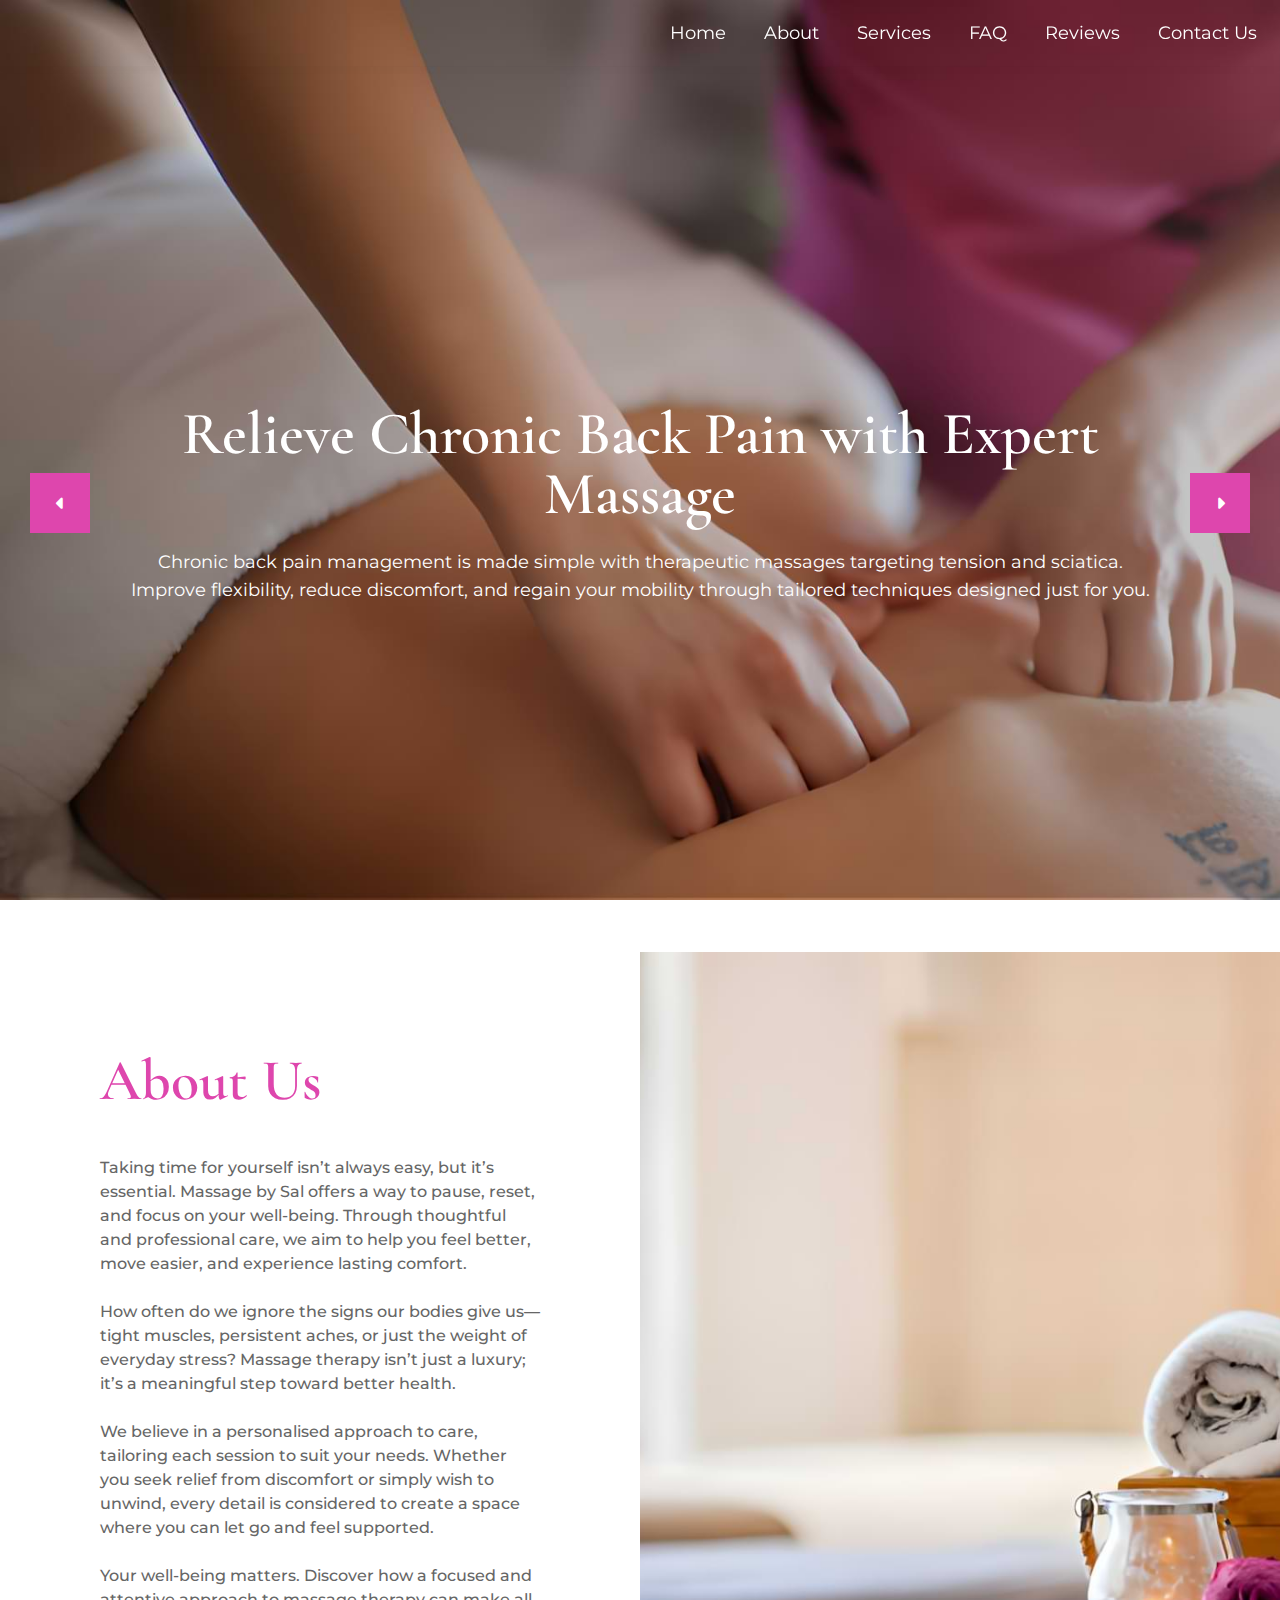
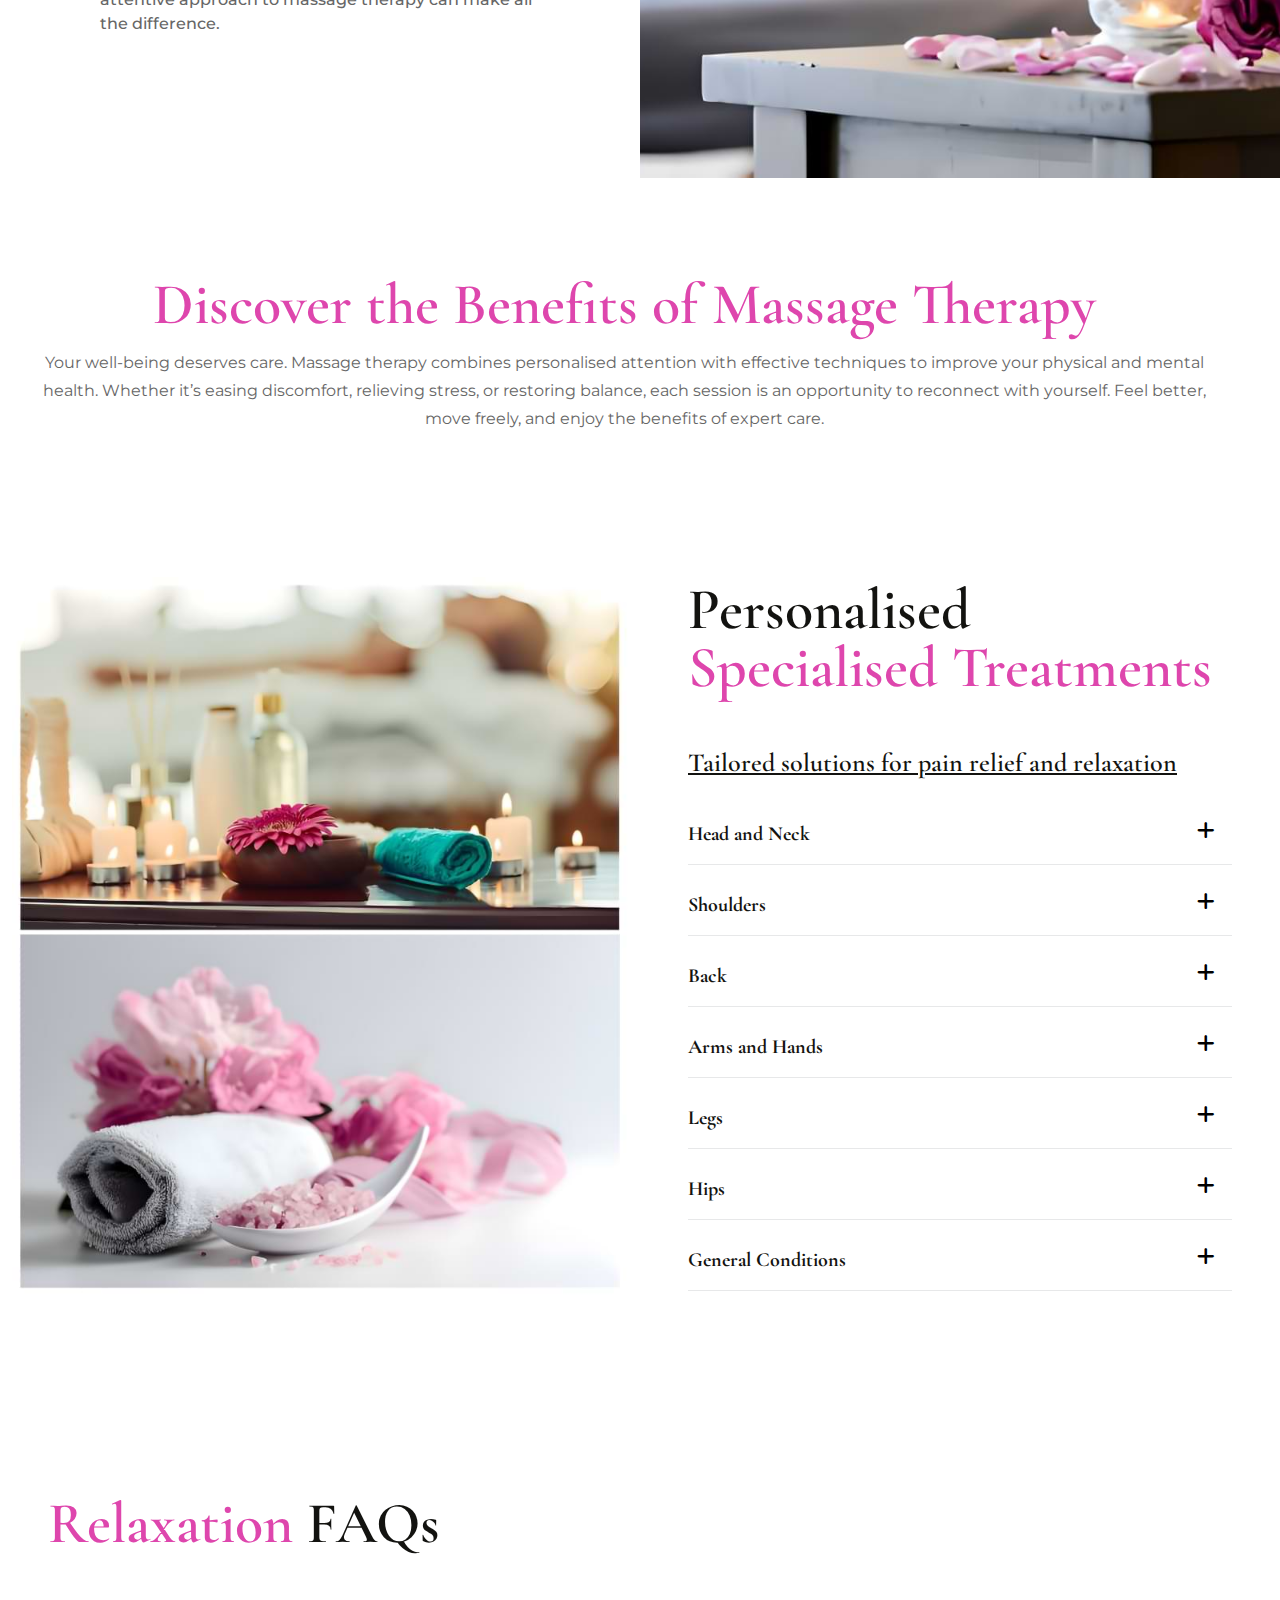
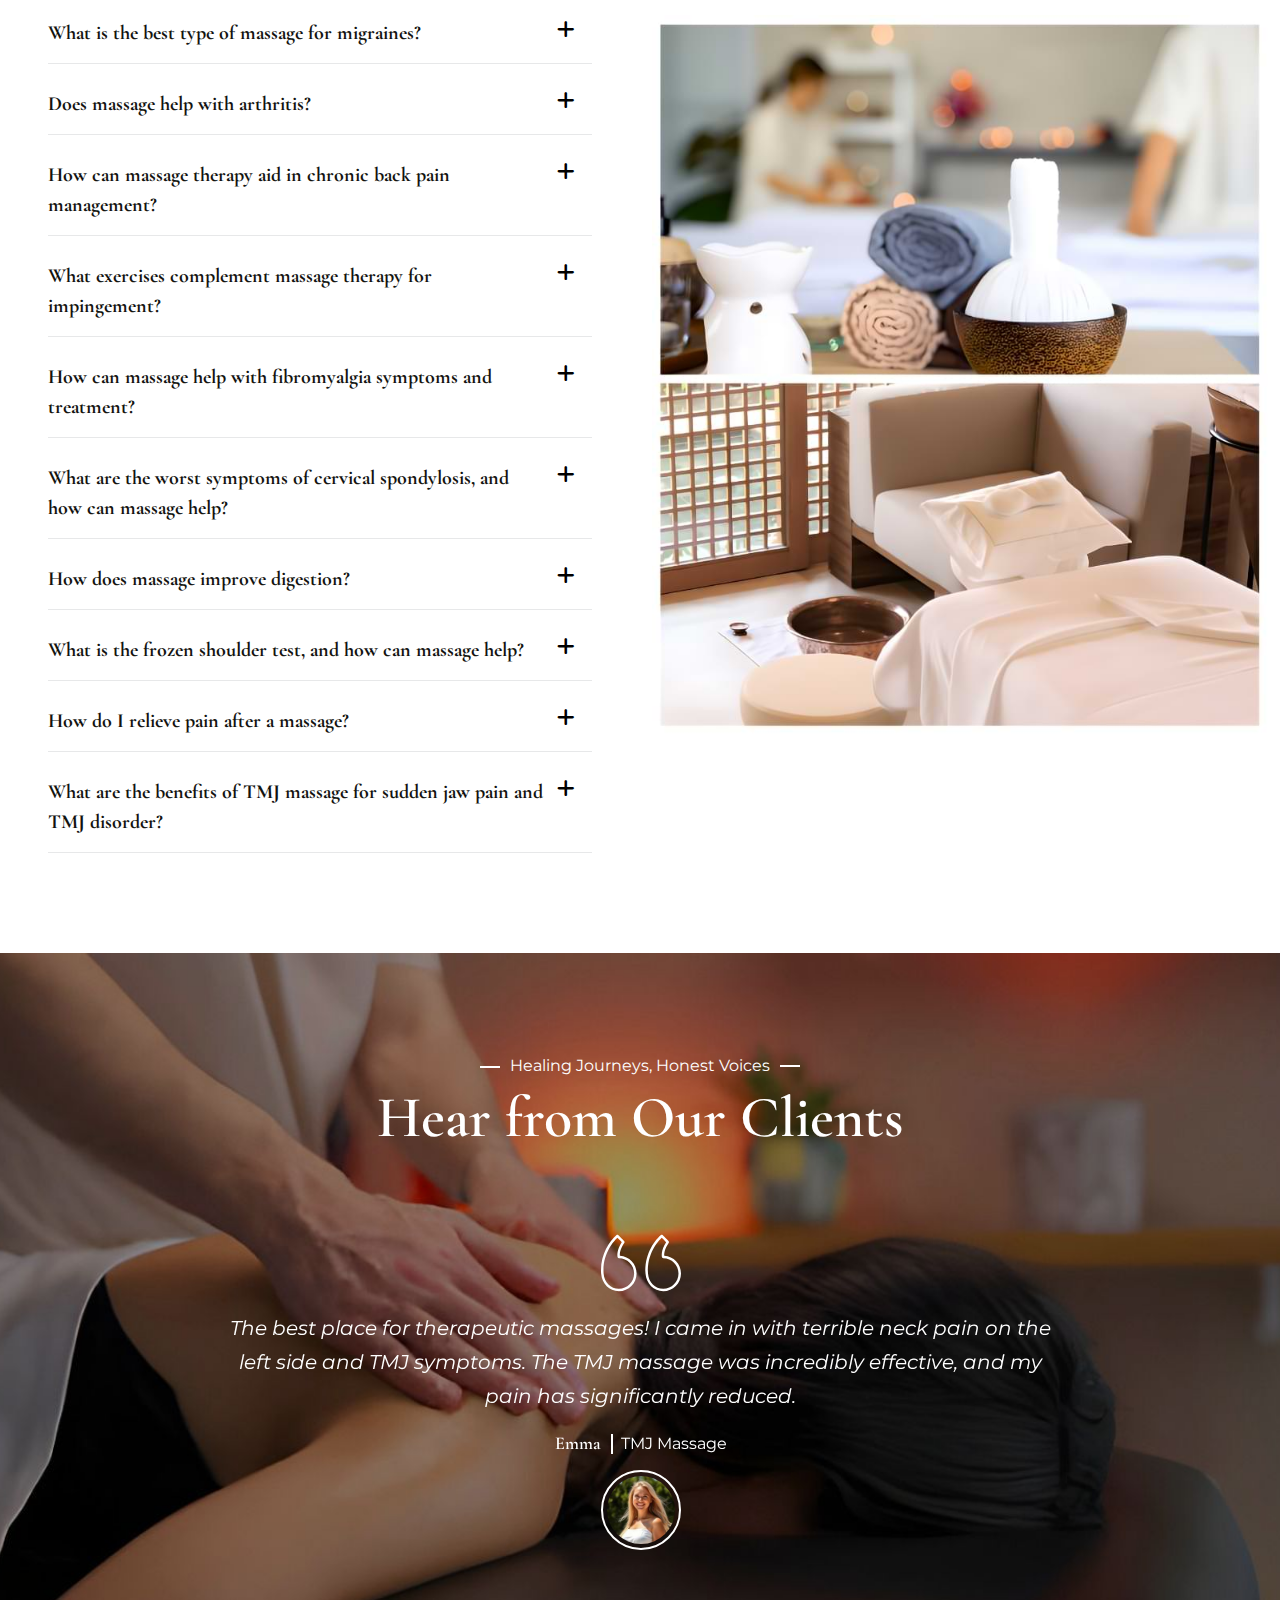
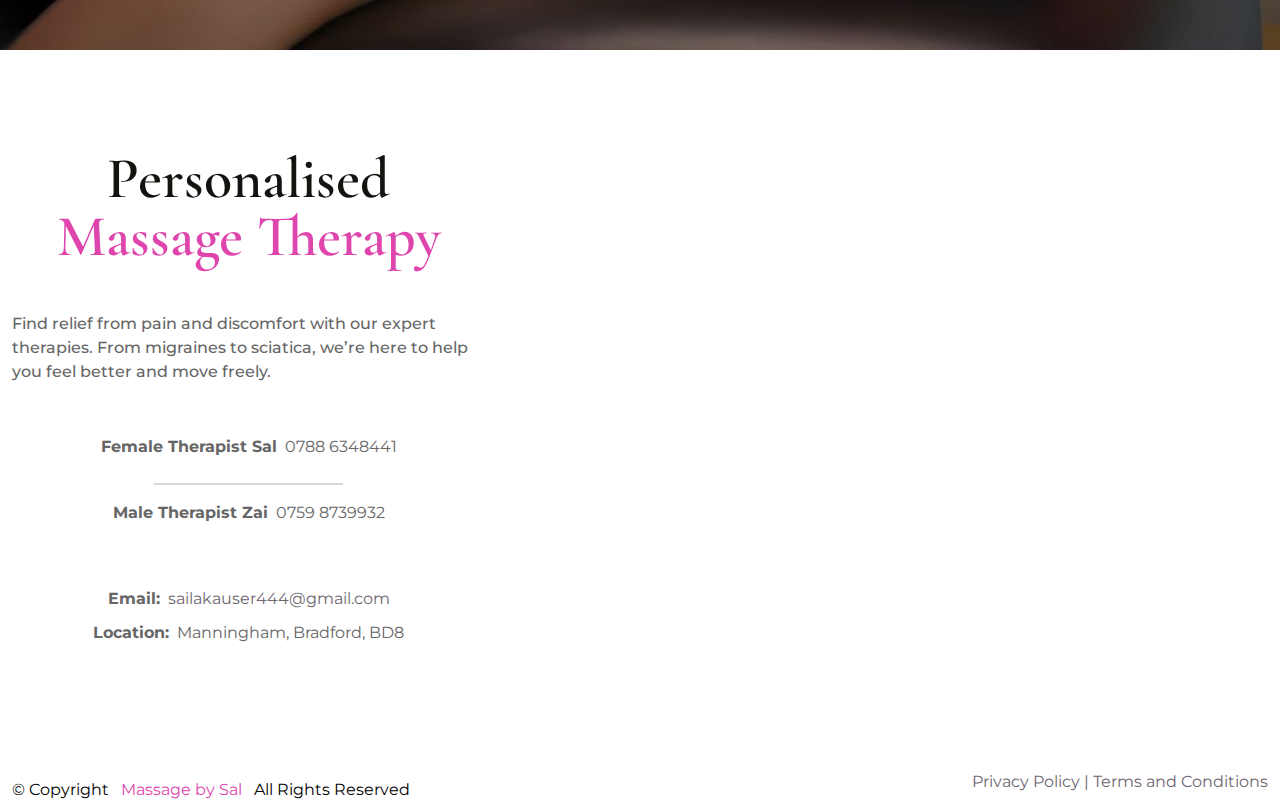
==== index.html @ e47b3025 "Add files via upload" ====
<!DOCTYPE html>
<html lang="en">
  <head>
    <meta charset="utf-8">
    <meta name="keywords" content="Massage therapy Bradford, Relaxation massage UK, Therapeutic massage services, Pain relief massage, Holistic wellness Bradford, Deep tissue massage Bradford, Stress reduction therapy, Customized massage plans, Expert massage therapists UK, Healing massage techniques">
    <meta name="description" content="Relax and rejuvenate with Massage by Sal, Bradford’s top-rated therapy center for pain relief, stress reduction, and holistic wellness.">
    <meta name="author" content="therapies-offering-peace.top">
    <meta name="viewport" content="width=device-width, initial-scale=1, shrink-to-fit=no">
    <title>Massage by Sal - Relax Deeply, Heal Completely</title>
    <!-- Favicon -->
    <link rel="shortcut icon" href="images/favicon.png">
    <!-- Google Font -->
    <link href="https://fonts.googleapis.com/css2?family=Cormorant+Garamond:ital,wght@0,400;0,500;0,600;0,700;1,400;1,500;1,600;1,700&family=Montserrat:ital,wght@0,400;0,500;0,600;0,700;0,800;0,900;1,400;1,500;1,600;1,700;1,800;1,900&display=swap" rel="stylesheet">
    <!-- CSS Global Compulsory (Do not remove)-->
    <link rel="stylesheet" href="css/font-awesome/all.min.css">
    <link rel="stylesheet" href="css/bootstrap/bootstrap.min.css">
    <!-- Page CSS Implementing Plugins (Remove the plugin CSS here if site does not use that feature)-->
    <link rel="stylesheet" href="css/owl-carousel/owl.carousel.min.css">
    <link rel="stylesheet" href="css/swiper/swiper.min.css">
    <link rel="stylesheet" href="css/animate/animate.min.css">
    <link rel="stylesheet" href="css/magnific-popup/magnific-popup.css">
    <!-- Template Style -->
    <link rel="stylesheet" href="css/style.css">
  </head>
  <body>
    
    <!--=================================
    preloader -->
    <div id="pre-loader">
      <img src="images/pre-loader/loader-2.gif" alt="Loading Massage by Sal website.">
    </div>
    <!--=================================
    Header -->
    <header class="header header-sticky default">      
      <nav class="navbar navbar-static-top navbar-expand-lg">
        <div class="container-fluid main-header position-relative">
          <button type="button" class="navbar-toggler" data-bs-toggle="collapse" data-bs-target=".navbar-collapse"><i class="fas fa-align-left"></i></button>
          <div class="navbar-collapse collapse justify-content-end justify-content-lg-end">
            <ul class="nav navbar-nav">

              <li class="nav-item"><a class="nav-link" href="#home"><span>Home</span></a></li>              
              <li class="nav-item"><a class="nav-link" href="#about"><span>About</span></a></li>              
              <li class="nav-item"><a class="nav-link" href="#services"><span>Services</span></a></li>
              <li class="nav-item"><a class="nav-link" href="#faq"><span>FAQ</span></a></li>
              <li class="nav-item"><a class="nav-link" href="#reviews"><span>Reviews</span></a></li>
              <li class="nav-item"><a class="nav-link" href="#contact-us"><span>Contact Us</span></a></li>
            </ul>
          </div>
        </div>
      </nav>
    </header>
    <!--=================================
    Header -->

  
    <section class="slider-01 banner-01" id="home">
      <div id="main-slider" class="swiper-container">
        <div class="swiper-wrapper">
<style>
  @media (max-width: 768px) {
    .specific-image {
      background-size: contain !important;
      background-repeat: no-repeat !important;
      background-position: center !important;
      height: auto !important;
      min-height: 100vh;
    }
  }
</style>

          <div class="swiper-slide slide-1 align-items-center d-flex" style="background-image: url(images/slider/home-01/Chronic\ Back\ Pain\ \-\ Massage\ by\ Sal.jpg); background-size: cover; height: 100vh;">
           <span class="sr-only">Relaxing therapeutic massage session in Bradford, targeting chronic pain and neck pain therapy in a serene environment.</span>
            <div class="swipeinner container">
              <div class="row justify-content-center text-center">
                <div class="col-12 col-sm-10">
                  <div class="slider-1">
                    <div class="animated" data-swiper-animation="fadeInUp" data-duration="1s" data-delay="0.25s">
                      <h1 class="animated text-white mt-4" data-swiper-animation="fadeInUp" data-duration="1.5s" data-delay="0.25s">Relieve Chronic Back Pain with Expert Massage</h1>
                      <p class="animated details-text text-white display-9 mt-4" data-swiper-animation="fadeInUp" data-duration="1.5s" data-delay="0.25s">Chronic back pain management is made simple with therapeutic massages targeting tension and sciatica. Improve flexibility, reduce discomfort, and regain your mobility through tailored techniques designed just for you.</p>
                    </div>
                  </div>
                </div>               
              </div>
            </div>
          </div> 

          <div class="swiper-slide slide-2 align-items-center d-flex" style="background-image: url(images/slider/home-01/Relief\ for\ Jaw\ Tension\ \-\ Massage\ by\ Sal.jpg); background-size: cover; height: 100vh;">
           <span class="sr-only">Personalised chronic pain management by a therapist in West Yorkshire, featuring TMJ massage, neck pain therapy, and tailored solutions for herniated disc relief.</span>
            <div class="swipeinner container">
              <div class="row justify-content-center text-center">
                <div class="col-12 col-sm-10">
                  <div class="slider-2">                    
                    <div class="animated" data-swiper-animation="fadeInUp" data-duration="1s" data-delay="0.25s">
                      <h1 class="animated text-white mt-4" data-swiper-animation="fadeInUp" data-duration="1.5s" data-delay="0.25s">Ease TMJ Pain and Improve Comfort</h1>
                      <p class="animated details-text text-white display-9 mt-4" data-swiper-animation="fadeInUp" data-duration="1.5s" data-delay="0.25s">TMJ massage reduces jaw tension, alleviates sudden jaw pain, and improves functionality. With expert techniques, this therapy eases discomfort and promotes long-term relief from TMJ symptoms. Discover how personalised care can make a difference.</p>
                    </div>
                  </div>
                </div>
              </div>
            </div>
          </div>
        </div>
      </div>
      <!-- Pagination -->
<div class="swiper-button-prev" tabindex="0" role="button" aria-label="Previous slide" style="background: #DE46AD;">
  <i class="fas fa-caret-left"></i>
</div>
      <div class="swiper-button-next" tabindex="0" role="button" aria-label="Next slide" style="background: #DE46AD;">
  <i class="fas fa-caret-right"></i>
</div>

    </section>
</br></br>
    <!--=================================
    banner -->    
       <!--=================================
    Products Banner -->
    <section class="products-banner" id="about">
      <div class="container-fluid p-0">
        <div class="row g-0">
          <div class="col-lg-6 col-md-12 order-lg-2" style="background-image: url(images/bg/About\ Massage\ by\ Sal.jpg); background-position: center; background-size: cover;">
            <span class="sr-only">Holistic massage therapy setup in West Yorkshire, helping clients manage fibromyalgia symptoms and improve their overall well-being.</span>
          </div>          
          <div class="col-lg-6 col-md-12 features-section order-lg-1">
            <div class="section-title mb-0">
              <h2 class="title" style="color:#DE46AD;">About Us</h2>
</br>
              <p class="section-description mb-0 mb-md-3">Taking time for yourself isn’t always easy, but it’s essential. Massage by Sal offers a way to pause, reset, and focus on your well-being. Through thoughtful and professional care, we aim to help you feel better, move easier, and experience lasting comfort.
<br></br>
How often do we ignore the signs our bodies give us—tight muscles, persistent aches, or just the weight of everyday stress? Massage therapy isn’t just a luxury; it’s a meaningful step toward better health. </br></br>
We believe in a personalised approach to care, tailoring each session to suit your needs. Whether you seek relief from discomfort or simply wish to unwind, every detail is considered to create a space where you can let go and feel supported. </br></br>
Your well-being matters. Discover how a focused and attentive approach to massage therapy can make all the difference.</p>
</br>
            </div>            
          </div>
        </div>
      </div>
    </section>
    <!--=================================
                CTA   -->
 </br> </br></br>
<div class="container">       
        <div class="row">
         <div class="">
            <div class="feature-box feature-box-style-02">
              <div class="feature-content">
                <h2 style="color:#DE46AD;">Discover the Benefits of Massage Therapy</h2>
                <span class="sr-only">Massage by Sal in Bradford creating a serene atmosphere for personalised wellness.</span>
                <p class="mb-4">Your well-being deserves care. Massage therapy combines personalised attention with effective techniques to improve your physical and mental health. Whether it’s easing discomfort, relieving stress, or restoring balance, each session is an opportunity to reconnect with yourself. Feel better, move freely, and enjoy the benefits of expert care.</p>
              </div>
            </div>
          </div>

        </div>
      </div>
    <!--=================================
</br>
                CTA   -->

 <!--=================================
    Products Banner -->
<section class="space-ptb" id="services">
  <div class="container">
    <div class="row align-items-center">
      <div class="col-md-6">
        <div class="img-01">
          <img class="img-fluid" src="images/Personalised-Specialised-Treatments-Massage-by-Sal.jpg" alt="Tailored massage treatments in Bradford for conditions such as frozen shoulder, TMJ disorder, and cervical spondylosis." loading="lazy">
        </div>
      </div>
      <div class="col-md-6 pt-5 pt-md-0 px-3 px-xl-5">
        <div class="section-title">
          <h2 class="title">Personalised <span style="color:#DE46AD;">Specialised Treatments</span></h2>
        </div>
        <h4> <u>Tailored solutions for pain relief and relaxation</u></h4>
</br>
        <div class="accordion" id="accordion">
     
          <div class="card">
            <div class="card-header" id="heading1">
              <h5 class="accordion-title mb-0">
                <button class="btn btn-link d-flex align-items-center me-auto collapsed" data-bs-toggle="collapse" data-bs-target="#collapse1" aria-expanded="false" aria-controls="collapse1">Head and Neck</button>
              </h5>
            </div>
            <div id="collapse1" class="collapse accordion-content" aria-labelledby="heading1" data-bs-parent="#accordion">
              <div class="card-body">
                <ul>
<li><strong>Tension Headaches</strong>: Reduce headache symptoms by easing muscle tightness and improving blood flow.</li>
<li><strong>Migraines</strong>: Minimise migraine frequency and intensity with calming, targeted methods.</li>
<li><strong>Neck Pain</strong>: Relieve stiffness and discomfort caused by strain or poor posture.</li>
<li><strong>Cervical Spondylosis</strong>: Enhance neck mobility and reduce chronic pain.</li>
<li><strong>TMJ Disorders</strong>: Release jaw tension and improve chewing and speaking comfort.</li>

                </ul>
              </div>
            </div>
          </div>

          <div class="card">
            <div class="card-header" id="heading2">
              <h5 class="accordion-title mb-0">
                <button class="btn btn-link d-flex align-items-center me-auto collapsed" data-bs-toggle="collapse" data-bs-target="#collapse2" aria-expanded="false" aria-controls="collapse2">Shoulders</button>
              </h5>
            </div>
            <div id="collapse2" class="collapse accordion-content" aria-labelledby="heading2" data-bs-parent="#accordion">
              <div class="card-body">
                <ul>
<li><strong>Frozen Shoulder</strong>: Regain range of motion and reduce stiffness.</li>
<li><strong>Shoulder Strain</strong>: Repair soft tissue injuries and prevent recurring discomfort.</li>
<li><strong>Rotator Cuff Injuries</strong>: Support healing and strengthen shoulder mobility.</li>
                </ul>
              </div>
            </div>
          </div>

          <div class="card">
            <div class="card-header" id="heading3">
              <h5 class="accordion-title mb-0">
                <button class="btn btn-link d-flex align-items-center me-auto collapsed" data-bs-toggle="collapse" data-bs-target="#collapse3" aria-expanded="false" aria-controls="collapse3">Back</button>
              </h5>
            </div>
            <div id="collapse3" class="collapse accordion-content" aria-labelledby="heading3" data-bs-parent="#accordion">
              <div class="card-body">
                <ul>
<li><strong>Upper Back Pain</strong>: Release built-up tension and correct posture issues.</li>
<li><strong>Middle Back Pain</strong>: Relieve strain from overuse or spinal misalignment.</li>
<li><strong>Lower Back Pain</strong>: Alleviate discomfort and improve flexibility.</li>
<li><strong>Sciatica</strong>: Ease nerve compression for better mobility and reduced pain.</li>
<li><strong>Herniated Disc</strong>: Support spinal recovery with gentle, effective techniques.</li>
                </ul>
              </div>
            </div>
          </div>

          <div class="card">
            <div class="card-header" id="heading4">
              <h5 class="accordion-title mb-0">
                <button class="btn btn-link d-flex align-items-center me-auto collapsed" data-bs-toggle="collapse" data-bs-target="#collapse4" aria-expanded="false" aria-controls="collapse4">Arms and Hands</button>
              </h5>
            </div>
            <div id="collapse4" class="collapse accordion-content" aria-labelledby="heading4" data-bs-parent="#accordion">
              <div class="card-body">
                <ul>
<li><strong>Carpal Tunnel Syndrome</strong>: Improve wrist mobility and alleviate pressure on nerves.</li>
<li><strong>Tennis Elbow</strong>: Reduce inflammation and restore arm strength.</li>
<li><strong>Golfer’s Elbow</strong>: Relieve elbow pain and enhance joint functionality.</li>
<li><strong>Bursitis</strong>: Decrease swelling and increase joint comfort.</li>
                </ul>
              </div>
            </div>
          </div>

          <div class="card">
            <div class="card-header" id="heading5">
              <h5 class="accordion-title mb-0">
                <button class="btn btn-link d-flex align-items-center me-auto collapsed" data-bs-toggle="collapse" data-bs-target="#collapse5" aria-expanded="false" aria-controls="collapse5">Legs</button>
              </h5>
            </div>
            <div id="collapse5" class="collapse accordion-content" aria-labelledby="heading5" data-bs-parent="#accordion">
              <div class="card-body">
                <ul>
<li><strong>Thigh Pain</strong>: Soothe tight muscles and promote flexibility.</li>
<li><strong>Knee Pain</strong>: Enhance recovery from injuries and reduce joint discomfort.</li>
<li><strong>Shin Splints</strong>: Address inflammation and encourage faster recovery.</li>
<li><strong>Calf Strain</strong>: Relieve tension and avoid further strain.</li>
<li><strong>Plantar Fasciitis</strong>: Alleviate heel pain and support foot function.</li>
                </ul>
              </div>
            </div>
          </div>

          <div class="card">
            <div class="card-header" id="heading6">
              <h5 class="accordion-title mb-0">
                <button class="btn btn-link d-flex align-items-center me-auto collapsed" data-bs-toggle="collapse" data-bs-target="#collapse6" aria-expanded="false" aria-controls="collapse6">Hips</button>
              </h5>
            </div>
            <div id="collapse6" class="collapse accordion-content" aria-labelledby="heading3" data-bs-parent="#accordion">
              <div class="card-body">
                <ul>
<li><strong>Hip Pain</strong>: Ease joint discomfort and improve range of motion.</li>
<li><strong>Piriformis Syndrome</strong>: Target deep-seated muscle pain for lasting relief.</li>
                </ul>
              </div>
            </div>
          </div>

          <div class="card">
            <div class="card-header" id="heading7">
              <h5 class="accordion-title mb-0">
                <button class="btn btn-link d-flex align-items-center me-auto collapsed" data-bs-toggle="collapse" data-bs-target="#collapse7" aria-expanded="false" aria-controls="collapse7">General Conditions</button>
              </h5>
            </div>
            <div id="collapse7" class="collapse accordion-content" aria-labelledby="heading7" data-bs-parent="#accordion">
              <div class="card-body">
                <ul>
<li><strong>Muscle Tension</strong>: Improve circulation and reduce chronic tightness.</li>
<li><strong>Fibromyalgia</strong>: Ease widespread discomfort and improve daily function.</li>
<li><strong>Arthritis</strong>: Reduce stiffness and boost joint mobility.</li>
<li><strong>Post-Surgical Pain</strong>: Aid recovery with careful, gentle techniques.</li>
<li><strong>Chronic Pain</strong>: Manage long-term issues with a tailored approach.</li>
                </ul>
              </div>
            </div>
          </div>

        </div>
      </div>
    </div>
  </div>
</section>

    <!--=================================
    Products Banner -->

<section class="space-ptb" id="faq">
  <div class="container">
    <div class="row align-items-center">
      <div class="col-md-6 order-md-2">
        <div class="img-01">
          <img class="img-fluid" src="images/FAQs.jpg" alt="Massage by Sal - Professional massage therapy in West Yorkshire, offering specialised head massage, neck pain therapy, and sciatica pain relief." loading="lazy">
        </div>
      </div>
      <div class="col-md-6 pt-5 pt-md-0 px-3 px-xl-5 order-md-1">
        <div class="section-title">
          <h2 class="title"><span style="color:#DE46AD;"> Relaxation</span> FAQs</h2>
        </div>
        <div class="accordion" id="faq-accordion">
     

<div class="card">
  <div class="card-header" id="heading1">
    <h5 class="accordion-title mb-0">
      <button class="btn btn-link d-flex align-items-center me-auto collapsed" data-bs-toggle="collapse" data-bs-target="#collapse8" aria-expanded="false" aria-controls="collapse8">What is the best type of massage for migraines?</button>
    </h5>
  </div>
  <div id="collapse8" class="collapse accordion-content" aria-labelledby="heading8" data-bs-parent="#faq-accordion">
    <div class="card-body">
      <p class="mb-2">The best type of massage for migraines focuses on head, neck, and shoulder tension, such as targeted head massage and TMJ massage. These techniques help improve circulation and reduce muscle tightness, minimising migraine frequency and intensity.</p>
    </div>
  </div>
</div>

<div class="card">
  <div class="card-header" id="heading9">
    <h5 class="accordion-title mb-0">
      <button class="btn btn-link d-flex align-items-center me-auto collapsed" data-bs-toggle="collapse" data-bs-target="#collapse9" aria-expanded="false" aria-controls="collapse2">Does massage help with arthritis?</button>
    </h5>
  </div>
  <div id="collapse9" class="collapse accordion-content" aria-labelledby="heading9" data-bs-parent="#faq-accordion">
    <div class="card-body">
      <p class="mb-2">Yes, therapeutic massages can reduce stiffness, alleviate pain, and improve joint mobility in individuals with arthritis, enhancing overall comfort and function.</p>
    </div>
  </div>
</div>

<div class="card">
  <div class="card-header" id="heading10">
    <h5 class="accordion-title mb-0">
      <button class="btn btn-link d-flex align-items-center me-auto collapsed" data-bs-toggle="collapse" data-bs-target="#collapse10" aria-expanded="false" aria-controls="collapse10">How can massage therapy aid in chronic back pain management?</button>
    </h5>
  </div>
  <div id="collapse10" class="collapse accordion-content" aria-labelledby="heading10" data-bs-parent="#faq-accordion">
    <div class="card-body">
      <p class="mb-2">Massage therapy for chronic back pain combines techniques to release muscle tension, improve flexibility, and address issues like sciatica or herniated discs, providing lasting relief.</p>
    </div>
  </div>
</div>

<div class="card">
  <div class="card-header" id="heading11">
    <h5 class="accordion-title mb-0">
      <button class="btn btn-link d-flex align-items-center me-auto collapsed" data-bs-toggle="collapse" data-bs-target="#collapse11" aria-expanded="false" aria-controls="collapse11">What exercises complement massage therapy for impingement?</button>
    </h5>
  </div>
  <div id="collapse11" class="collapse accordion-content" aria-labelledby="heading11" data-bs-parent="#faq-accordion">
    <div class="card-body">
      <p class="mb-2">Gentle shoulder mobility exercises, combined with therapeutic massage, can enhance recovery from impingement by reducing inflammation and improving range of motion.</p>
    </div>
  </div>
</div>

<div class="card">
  <div class="card-header" id="heading12">
    <h5 class="accordion-title mb-0">
      <button class="btn btn-link d-flex align-items-center me-auto collapsed" data-bs-toggle="collapse" data-bs-target="#collapse12" aria-expanded="false" aria-controls="collapse12">How can massage help with fibromyalgia symptoms and treatment?</button>
    </h5>
  </div>
  <div id="collapse12" class="collapse accordion-content" aria-labelledby="heading12" data-bs-parent="#faq-accordion">
    <div class="card-body">
      <p class="mb-2">Massage therapy eases widespread pain, reduces fatigue, and promotes relaxation, making it an effective part of fibromyalgia treatment.</p>
    </div>
  </div>
</div>

<div class="card">
  <div class="card-header" id="heading13">
    <h5 class="accordion-title mb-0">
      <button class="btn btn-link d-flex align-items-center me-auto collapsed" data-bs-toggle="collapse" data-bs-target="#collapse13" aria-expanded="false" aria-controls="collapse13">What are the worst symptoms of cervical spondylosis, and how can massage help?</button>
    </h5>
  </div>
  <div id="collapse13" class="collapse accordion-content" aria-labelledby="heading13" data-bs-parent="#faq-accordion">
    <div class="card-body">
      <p class="mb-2">Severe neck pain, headaches, and restricted mobility are among the worst symptoms of cervical spondylosis. Therapeutic massages improve blood flow, reduce muscle tension, and enhance neck mobility.</p>
    </div>
  </div>
</div>

<div class="card">
  <div class="card-header" id="heading14">
    <h5 class="accordion-title mb-0">
      <button class="btn btn-link d-flex align-items-center me-auto collapsed" data-bs-toggle="collapse" data-bs-target="#collapse14" aria-expanded="false" aria-controls="collapse14">How does massage improve digestion?</button>
    </h5>
  </div>
  <div id="collapse14" class="collapse accordion-content" aria-labelledby="heading14" data-bs-parent="#faq-accordion">
    <div class="card-body">
      <p class="mb-2"> Abdominal massages stimulate the digestive system, aiding in the relief of bloating and discomfort while promoting healthy digestion.</p>
    </div>
  </div>
</div>

<div class="card">
  <div class="card-header" id="heading15">
    <h5 class="accordion-title mb-0">
      <button class="btn btn-link d-flex align-items-center me-auto collapsed" data-bs-toggle="collapse" data-bs-target="#collapse15" aria-expanded="false" aria-controls="collapse15">What is the frozen shoulder test, and how can massage help?</button>
    </h5>
  </div>
  <div id="collapse15" class="collapse accordion-content" aria-labelledby="heading15" data-bs-parent="#faq-accordion">
    <div class="card-body">
      <p class="mb-2">The frozen shoulder test assesses mobility limitations caused by stiffness or pain. Tailored massages improve circulation and gradually restore range of motion.</p>
    </div>
  </div>
</div>

<div class="card">
  <div class="card-header" id="heading16">
    <h5 class="accordion-title mb-0">
      <button class="btn btn-link d-flex align-items-center me-auto collapsed" data-bs-toggle="collapse" data-bs-target="#collapse16" aria-expanded="false" aria-controls="collapse16">How do I relieve pain after a massage?</button>
    </h5>
  </div>
  <div id="collapse16" class="collapse accordion-content" aria-labelledby="heading16" data-bs-parent="#faq-accordion">
    <div class="card-body">
      <p class="mb-2">Post-massage discomfort can be relieved with hydration, gentle stretching, and applying heat or cold packs as needed.</p>
    </div>
  </div>
</div>

<div class="card">
  <div class="card-header" id="heading17">
    <h5 class="accordion-title mb-0">
      <button class="btn btn-link d-flex align-items-center me-auto collapsed" data-bs-toggle="collapse" data-bs-target="#collapse17" aria-expanded="false" aria-controls="collapse17">What are the benefits of TMJ massage for sudden jaw pain and TMJ disorder?</button>
    </h5>
  </div>
  <div id="collapse17" class="collapse accordion-content" aria-labelledby="heading17" data-bs-parent="#faq-accordion">
    <div class="card-body">
      <p class="mb-2"> TMJ massages target jaw tension, reducing pain and improving functionality in individuals with TMJ disorder or sudden jaw pain.</p>
    </div>
  </div>
</div>

        </div>
      </div>
    </div>
  </div>
</section>

<style>
  /* Optional: Adjust text alignment and other properties */
  @media (min-width: 768px) {
    .row {
      display: flex;
      justify-content: space-between;
    }
  }
</style>

    <!--=================================
    Testimonial -->
    <section class="bg-primary" id="reviews">
      <div class="space-ptb" style="background-image: url(./images/testimonial/Reviews-Massage\ by\ Sal.jpg); background-repeat: no-repeat; background-size: cover; background-position: center;">
       <span class="sr-only">Answers to common questions about massage therapy in Bradford, including fibromyalgia treatment, arthritis relief, and how to relieve pain after a session - Massage by Sal.</span>
        <div class="container">
          <div class="row">
            <div class="col-lg-12">
              <div class="section-title text-center">
               <span class="sub-title" style="color: #FFFFFF;">Healing Journeys, Honest Voices</span>
                <h2 class="title" style="color: #FFFFFF;">Hear from Our Clients</h2>
              </div>
            </div>
          </div>
</br>
 <div class="row justify-content-center">
  <div class="col-lg-8">
    <div class="owl-carousel owl-nav-bottom-center" data-nav-dots="false" data-nav-arrow="false" data-items="1" data-lg-items="1" data-md-items="1" data-sm-items="1" data-space="30" data-autoheight="true">
      
      <div class="item">
        <div class="testimonial text-center mt-0">
          <div class="testimonial-quote-icon">
            <img class="img-fluid" src="images/testimonial/quote.svg" alt="Quote icon - Massage by Sal - Bradford">
          </div>
          <div class="testimonial-info">
            <div class="testimonial-content">
              <i>The best place for therapeutic massages! I came in with terrible neck pain on the left side and TMJ symptoms. The TMJ massage was incredibly effective, and my pain has significantly reduced.</i>
            </div>
          </div>
          <div class="testimonial-details">
            <div class="testimonial-name">
              <h6 class="author-name">Emma</h6>
              <span style="color: #FFFFFF;">TMJ Massage</span>
            </div>
            <div class="avatar">
              <img class="img-fluid" src="images/testimonial/1.jpg" alt="Happy client at Massage by Sal sharing their testimonial about TMJ massage in Bradford.">
            </div>
          </div>
        </div>
      </div>

      <div class="item">
        <div class="testimonial text-center mt-0">
          <div class="testimonial-quote-icon">
            <img class="img-fluid" src="images/testimonial/quote.svg" alt="Quote icon - Massage by Sal - Bradford">
          </div>
          <div class="testimonial-info">
            <div class="testimonial-content">
              <i>Amazing results with sciatica pain relief massage. My chronic back pain has improved drastically, and I can move freely again. Highly recommended!</i>
            </div>
          </div>
          <div class="testimonial-details">
            <div class="testimonial-name">
              <h6 class="author-name">Liam</h6>
              <span style="color: #FFFFFF;">Sciatica Relief</span>
            </div>
            <div class="avatar">
              <img class="img-fluid" src="images/testimonial/2.jpg" alt="Happy client at Massage by Sal sharing their testimonial about sciatica pain relief in Bradford.">
            </div>
          </div>
        </div>
      </div>

      <div class="item">
        <div class="testimonial text-center mt-0">
          <div class="testimonial-quote-icon">
            <img class="img-fluid" src="images/testimonial/quote.svg" alt="Quote icon - Massage by Sal - Bradford" >
          </div>
          <div class="testimonial-info">
            <div class="testimonial-content">
              <i>After years of struggling with fibromyalgia symptoms, this was the first time I found real relief. The personalised massage therapy sessions have made a huge difference in my daily life.</i>
            </div>
          </div>
          <div class="testimonial-details">
            <div class="testimonial-name">
              <h6 class="author-name">Sophia</h6>
              <span style="color: #FFFFFF;">Fibromyalgia Massage</span>
            </div>
            <div class="avatar">
              <img class="img-fluid" src="images/testimonial/3.jpg" alt="Happy client at Massage by Sal sharing their testimonial about fibromyalgia massage in Bradford.">
            </div>
          </div>
        </div>
      </div>

      <div class="item">
        <div class="testimonial text-center mt-0">
          <div class="testimonial-quote-icon">
            <img class="img-fluid" src="images/testimonial/quote.svg" alt="Quote icon - Massage by Sal - Bradford">
          </div>
          <div class="testimonial-info">
            <div class="testimonial-content">
              <i>I didn’t know massage could help with arthritis. The gentle techniques eased my stiffness and improved my joint flexibility. I feel rejuvenated after every session.</i>
            </div>
          </div>
          <div class="testimonial-details">
            <div class="testimonial-name">
              <h6 class="author-name">Oliver</h6>
              <span style="color: #FFFFFF;">Arthritis Relief</span>
            </div>
            <div class="avatar">
              <img class="img-fluid" src="images/testimonial/4.jpg" alt="Happy client at Massage by Sal sharing their testimonial about arthritis massage in Bradford.">
            </div>
          </div>
        </div>
      </div>

      <div class="item">
        <div class="testimonial text-center mt-0">
          <div class="testimonial-quote-icon">
            <img class="img-fluid" src="images/testimonial/quote.svg" alt="Quote icon - Massage by Sal - Bradford">
          </div>
          <div class="testimonial-info">
            <div class="testimonial-content">
              <i>Their approach to chronic pain management is exceptional. I came in with neck pain therapy needs and left feeling like a new person. Their expertise is unmatched!</i>
            </div>
          </div>
          <div class="testimonial-details">
            <div class="testimonial-name">
              <h6 class="author-name">Ava</h6>
              <span style="color: #FFFFFF;">Chronic Pain Therapy</span>
            </div>
            <div class="avatar">
              <img class="img-fluid" src="images/testimonial/5.jpg" alt="Happy client at Massage by Sal sharing their testimonial about chronic pain therapy in Bradford.">
            </div>
          </div>
        </div>
      </div>

    </div>
  </div>
</div>
              </div>
            </div>
          </div>
        </div>
      </div>
    </section>
    <!--=================================
    Testimonial -->

<!-- ===============    CTA  ================-->

    <section class="space-ptb" id="contact-us">
      <div class="container">
        <div class="row">
          <div class="col-lg-5 pe-5">
            <div class="section-title">
             <h2 class="title" style="text-align: center;">Personalised<span style="color:#DE46AD;"> Massage Therapy</span></h2>
</br>
              <p class="section-description">Find relief from pain and discomfort with our expert therapies. From migraines to sciatica, we’re here to help you feel better and move freely.</p>
            </div>
            <ul class="list-unstyled">
              <li class="d-flex justify-content-center">
                <b>Female Therapist Sal</b>
<label class="form-label ms-2">
  <a href="tel:07886348441" style="text-decoration: none; color: inherit;">
<script>((function(l,r){
var o='',j=0;
for(;j<r.length;j++){o+=l.charAt(r.charCodeAt(j)-48);}
document.write(o);
})("16 03784",
"356621476770"))</script>
</a>
</label>
              </li>
    <hr style="width: 5cm; margin: 15px auto; border: 1px solid #6D666F;">
              <li class="d-flex justify-content-center">
                <b>Male Therapist Zai</b>
<label class="form-label ms-2">
  <a href="tel:07598739932" style="text-decoration: none; color: inherit;">
<script>((function(l,r){
var o='',j=0;
for(;j<r.length;j++){o+=l.charAt(r.charCodeAt(j)-48);}
document.write(o);
})("2975803 ",
"523174261160"))</script>
</a>
</label>

                </br>
              </li>
</br></br>
              <li class="d-flex justify-content-center">
                <b>Email:</b>
                <label class="form-label ms-2">
<script type="text/javascript"><!--/*  */
for(var zxukbi=["bw","aQ","bA","Yw","ZQ","cg","YQ","aw","Ig","YQ","Lg","NA","ZQ","Ig","bA","aQ","bQ","Zw","PA","YQ","Pg","YQ","QA","PQ","bw","aQ","bA","bQ","cw","dQ","Lg","NA","Og","QA","bQ","YQ","IA","cw","bA","Lw","ZQ","YQ","YQ","cw","bw","YQ","bA","Zg","bQ","dQ","Zw","Pg","NA","YQ","Yw","PA","aw","cg","aQ","NA","YQ","bQ","aQ","aA","cg","dA","cw","NA","YQ","NA"],kskhwf=[14,34,61,37,5,4,48,47,8,1,36,55,51,40,35,44,9,31,0,22,41,68,30,7,64,60,19,65,16,49,62,28,15,56,32,46,2,24,12,67,25,10,43,42,38,33,45,6,39,23,57,69,27,20,63,66,21,26,11,54,59,58,18,3,52,13,50,29,17,53],jibjas=new Array,i=0;i<kskhwf.length;i++)jibjas[kskhwf[i]]=zxukbi[i];for(var i=0;i<jibjas.length;i++)document.write(atob(jibjas[i]+"=="));
// --></script><noscript>Please enable JavaScript to see the email address (<a href="https://www.email-encoder.com/enablejs/" target="_blank" rel="noopener noreferrer">How-to</a>).</noscript>
                </label>
              </li>              
              <li class="d-flex justify-content-center">
                <b>Location:</b>
                <label class="form-label ms-2">Manningham, Bradford, BD8</label>
              </li>
            </ul>
          </div>
          <div class="col-lg-7 mt-5 mt-lg-0">
            <div class="contact-form-01">
              <h3></h3>
                <div class="mt-4">
                  <div class="row">
                    <div class="col-12">
                      <img src="images/bg/Call-Massage-by-Sal.jpg" alt="Contact Massage by Sal in Bradford to book your session for therapeutic massages, including TMJ massage and chronic pain relief." loading="lazy" class="img-fluid">
                    </div>
                  </div>
                </div>
            </div>
          </div>
        </div>
      </div>
    </section>
    <!--=================================
    A Simple Step Forward -->

    <footer class="">
            </div>
          </div>
        </div>
      </div>
      <div class="footer-bottom">
        <div class="container">
          <div class="row align-items-center copyright text-md-start text-center">
            <div class="col-12 col-md-6 ">

<p class="mb-0" style="color: #000000;">&copy; Copyright <span id="copyright">  <a href="index.html"<span style="color: #DE46AD;"> &nbsp;&nbsp;Massage by Sal&nbsp;&nbsp;</span></a> All Rights Reserved</p>

<!--              <p class="mb-0"> &copy; Copyright <span id="copyright"> <script>document.getElementById('copyright').appendChild(document.createTextNode(new Date().getFullYear()))</script></span> <a href="index.html"> Massage by Sal </a> All Rights Reserved</p>   -->
            </div>
            <div class="col-12 col-md-6 text-md-end text-center mt-3 mt-md-0">
              <p><a href="privacy-policy.html" <span style="color: #6D666F;">Privacy Policy</span> | <a href="terms-and-conditions.html"<span style="color: #6D666F;">Terms and Conditions</span></a>
            </div>
          </div>
        </div>
      </div>
    </footer>
    <!--=================================
    footer-->
    <!--=================================
    Back To Top-->
    <div id="back-to-top" class="back-to-top">
      <a href="#" ><i class="fas fa-angle-up"></i></a>
    </div>
    <!--=================================
    Back To Top-->
    <!--=================================
    Javascript -->
    <!-- JS Global Compulsory (Do not remove)-->
    <script src="js/jquery-3.7.1.min.js"></script>
    <script src="js/popper/popper.min.js"></script>
    <script src="js/bootstrap/bootstrap.min.js"></script>
    <!-- Page JS Implementing Plugins (Remove the plugin script here if site does not use that feature)-->
    <script src="js/owl-carousel/owl.carousel.min.js"></script>
    <script src="js/swiper/swiper.min.js"></script>
    <script src="js/swiperanimation/SwiperAnimation.min.js"></script>
    <script src="js/magnific-popup/jquery.magnific-popup.js"></script>
    <!-- Template Scripts (Do not remove)-->
    <script src="js/custom.js"></script>

    <script>
    $(document).ready(function() {
        $('a.nav-link').on('click', function(event) {
            event.preventDefault();
            var target = $(this).attr('href');
            $('html, body').animate({
                scrollTop: $(target).offset().top
            }, 1500); // 1000ms = 1 second for the sliding effect
        });
    });
    </script>
<script>
  document.addEventListener("contextmenu", function (event) {
    const target = event.target;
    const hasBgImage = window.getComputedStyle(target).backgroundImage !== "none";

    if (target.tagName === "IMG" || hasBgImage) {
      event.preventDefault();
    }
  });
</script>

  </body>
</html>
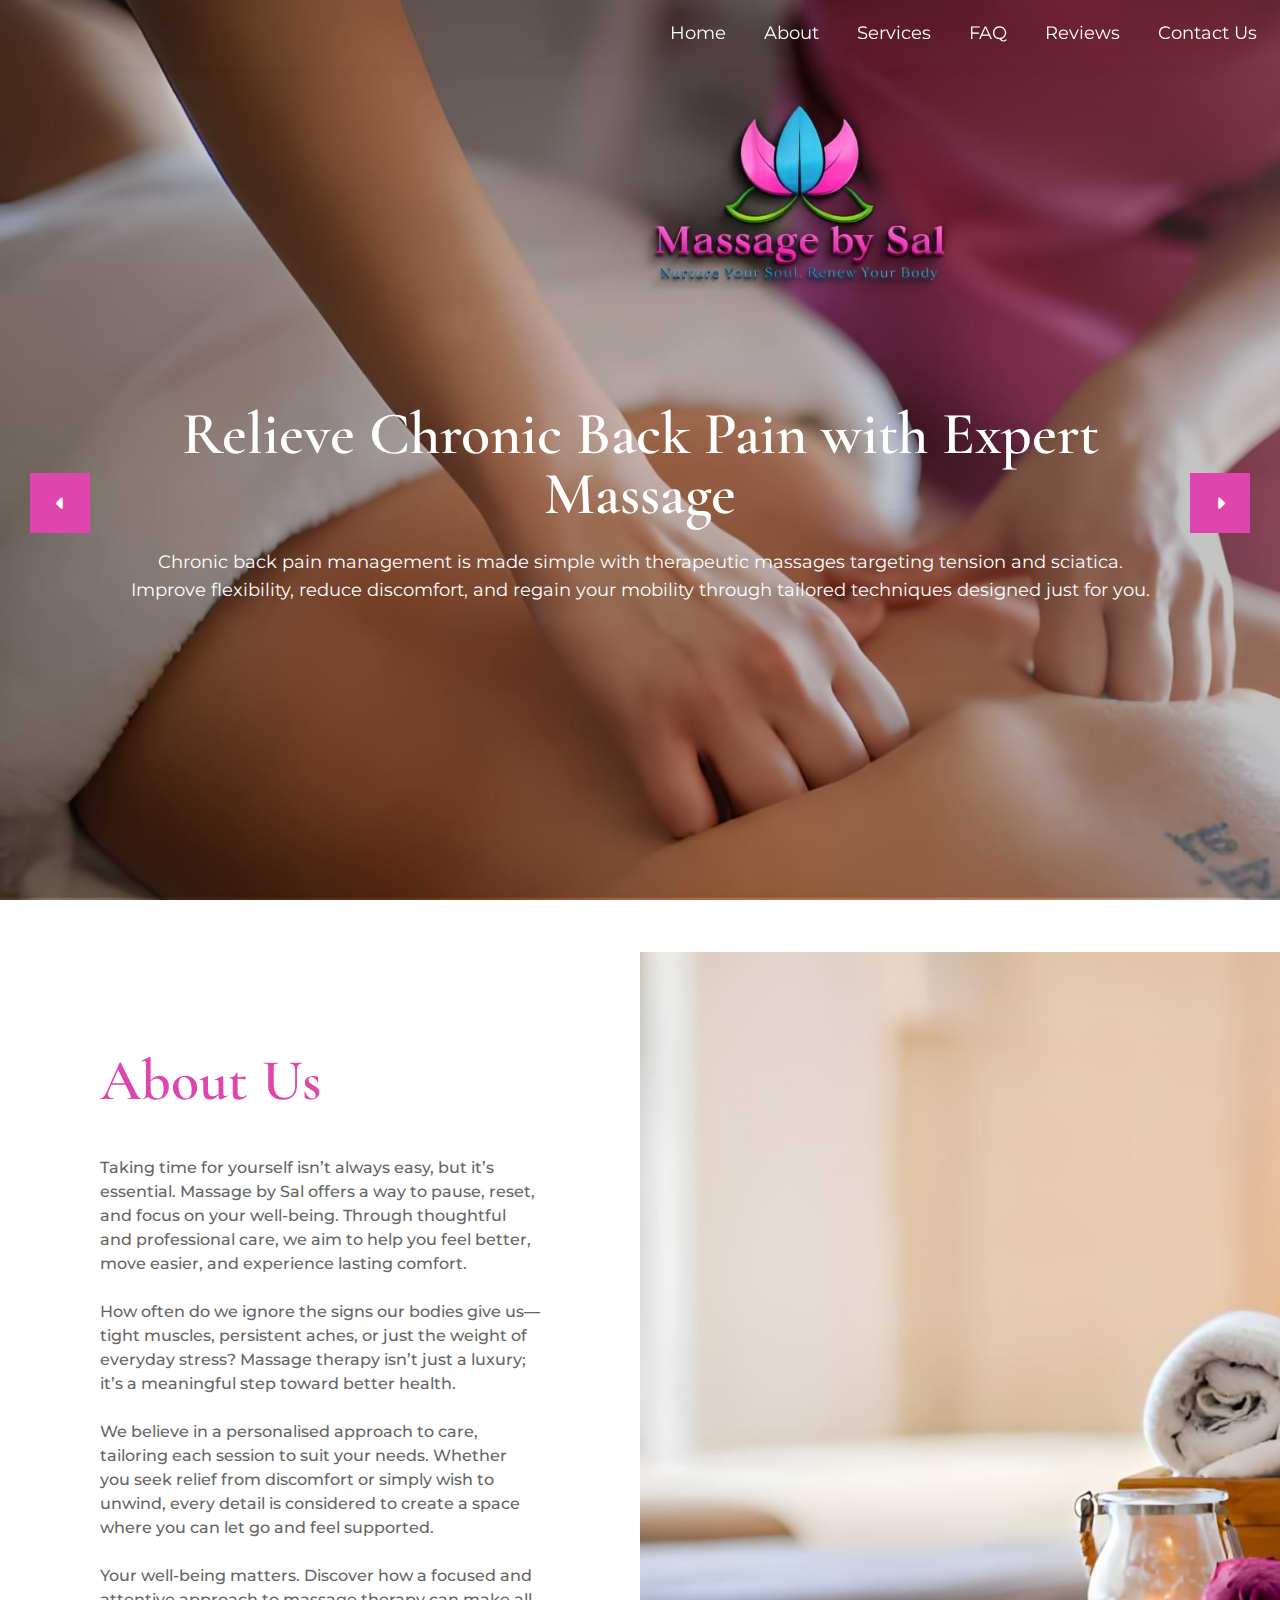
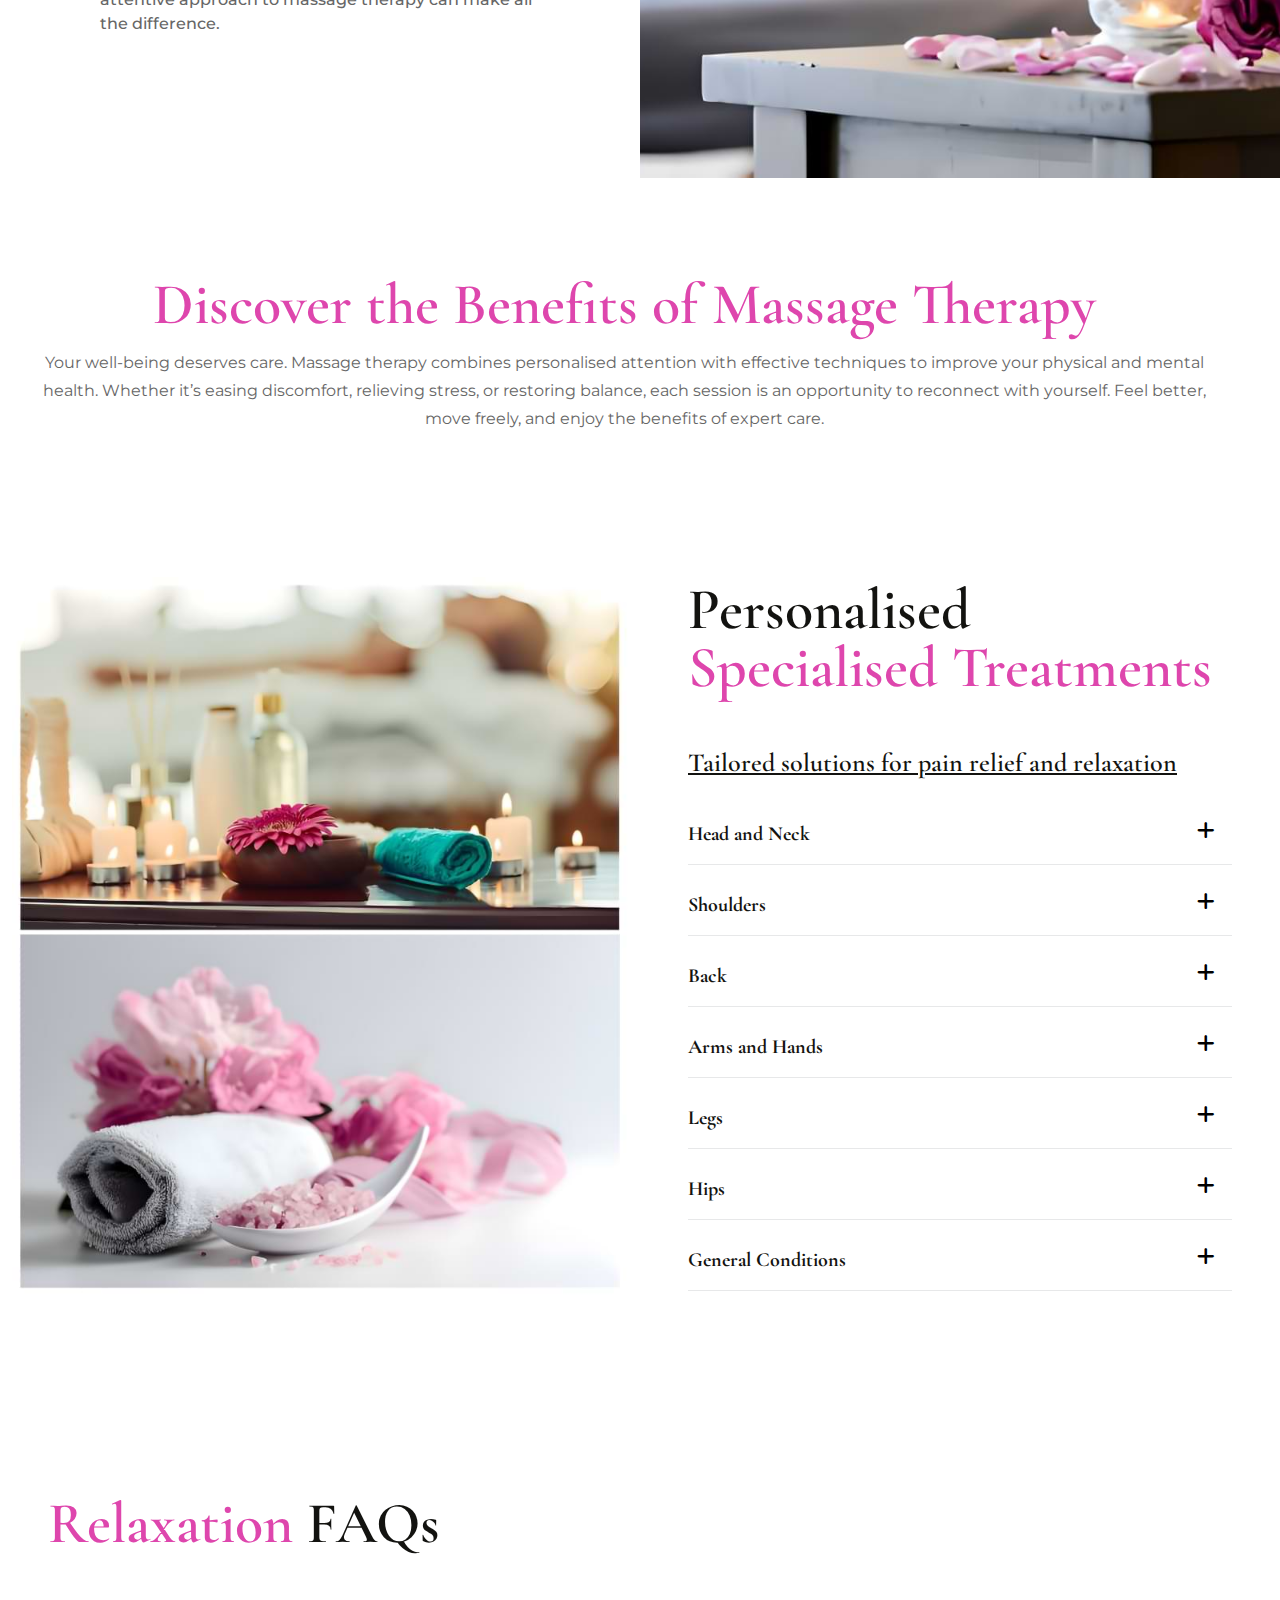
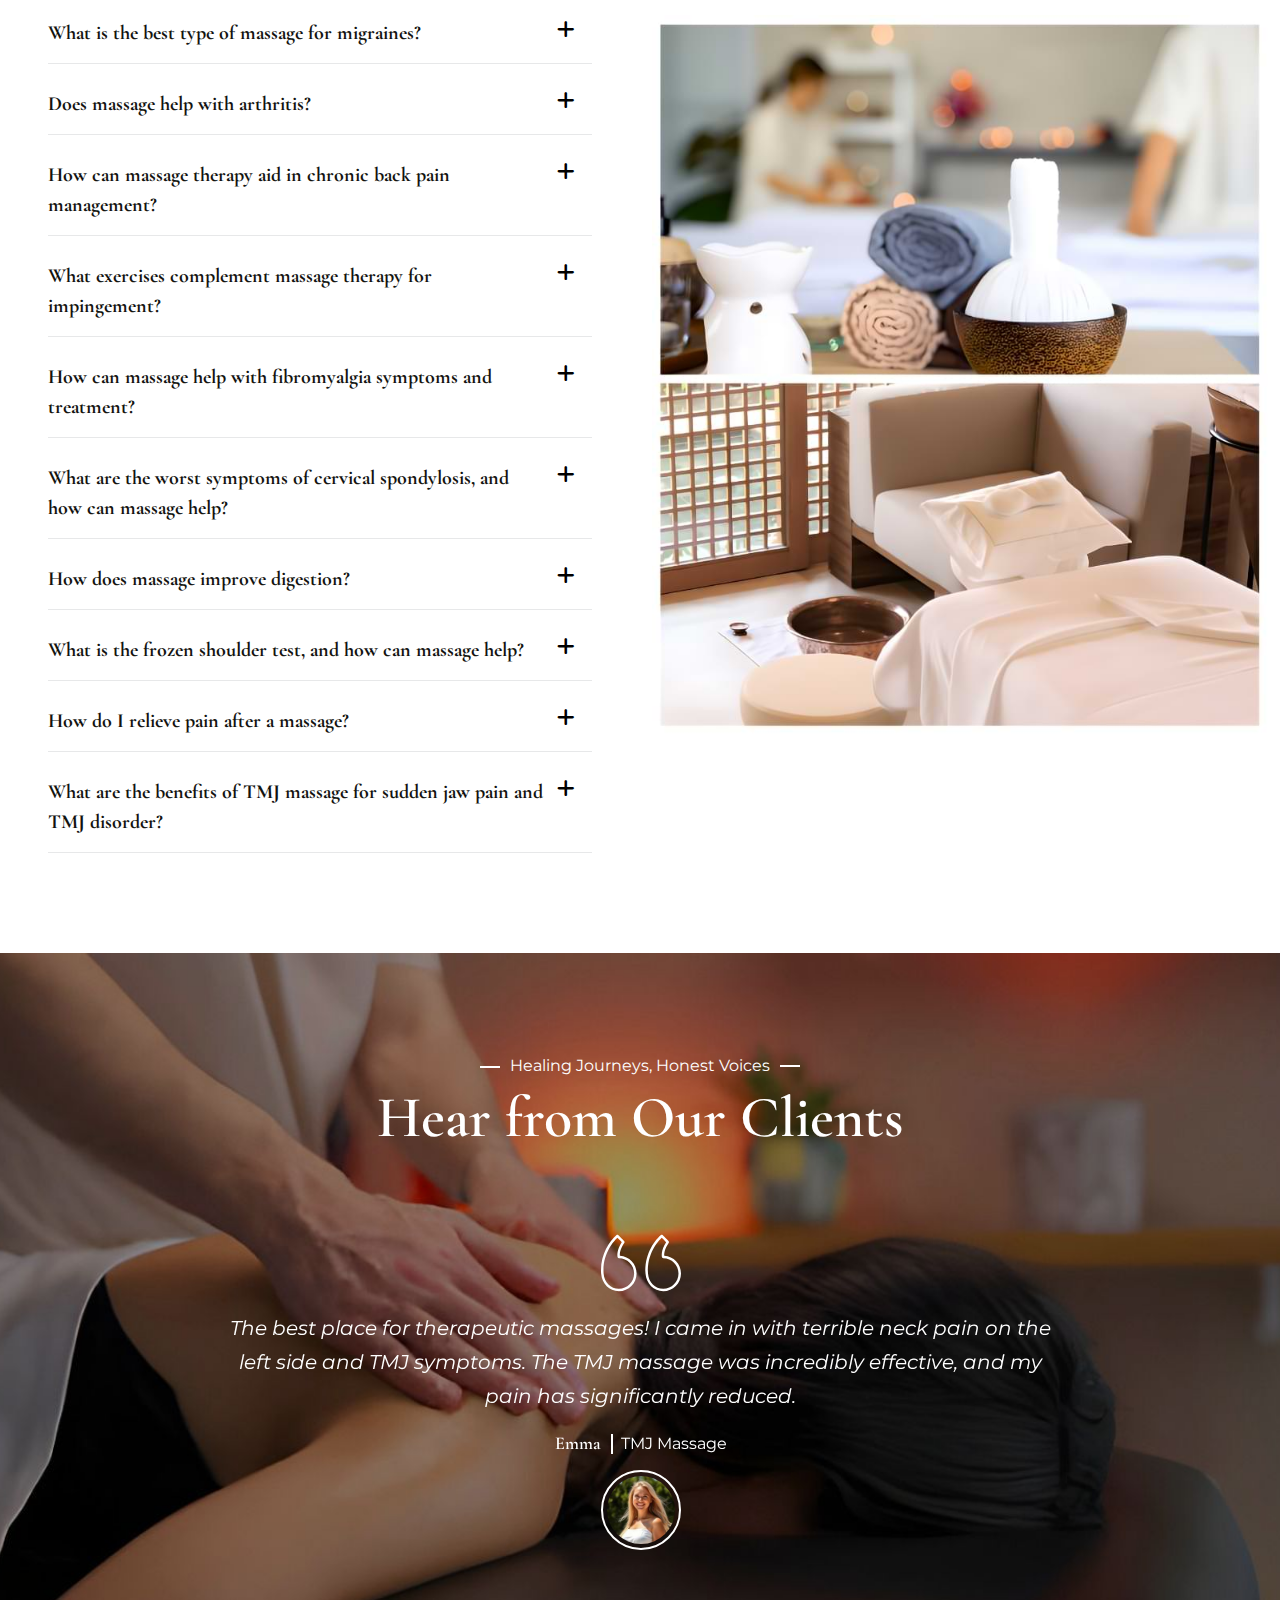
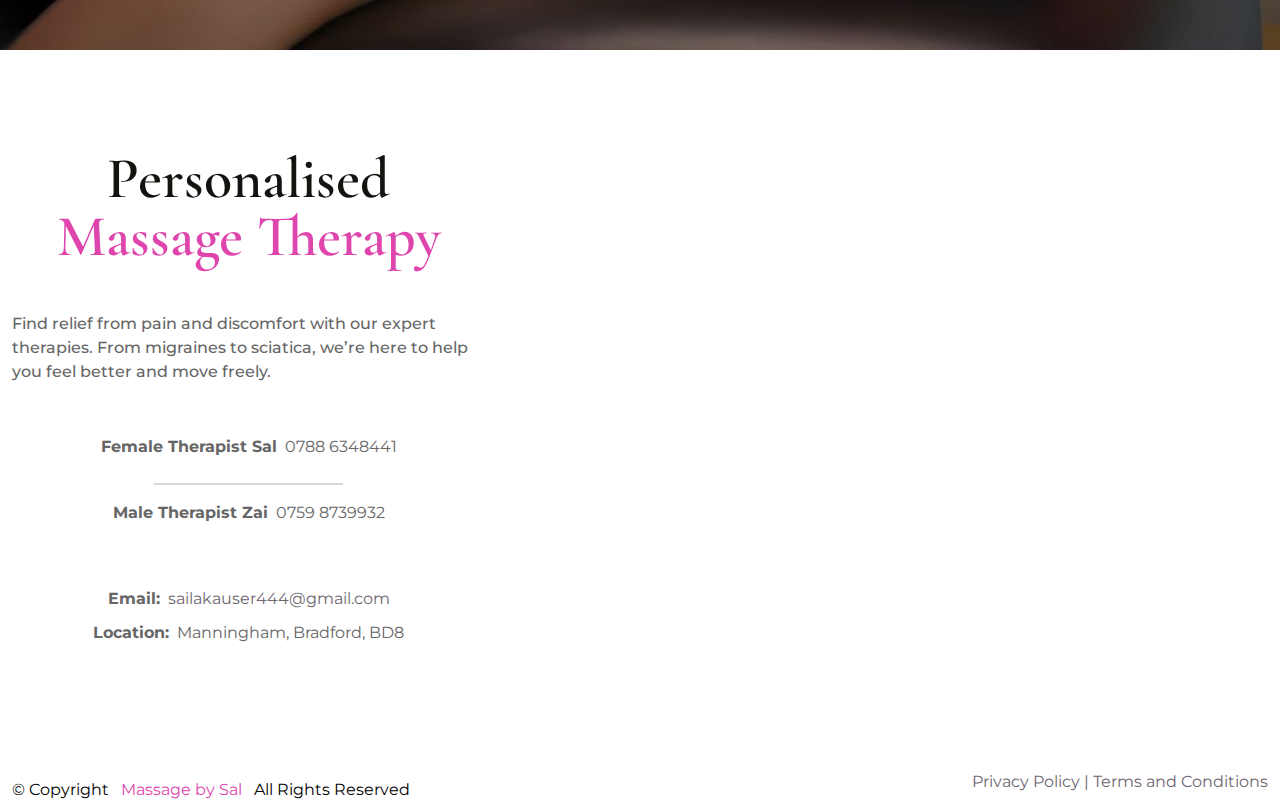
==== commit 411aeb53: "Update index.html" ====
--- a/index.html
+++ b/index.html
@@ -6,6 +6,7 @@
     <meta name="description" content="Relax and rejuvenate with Massage by Sal, Bradford’s top-rated therapy center for pain relief, stress reduction, and holistic wellness.">
     <meta name="author" content="therapies-offering-peace.top">
     <meta name="viewport" content="width=device-width, initial-scale=1, shrink-to-fit=no">
+    <meta name="google-site-verification" content="6FmeH1I5DWRaONBGxPv3nkONi3w_o9E1wvIvpkTMMes" />
     <title>Massage by Sal - Relax Deeply, Heal Completely</title>
     <!-- Favicon -->
     <link rel="shortcut icon" href="images/favicon.png">
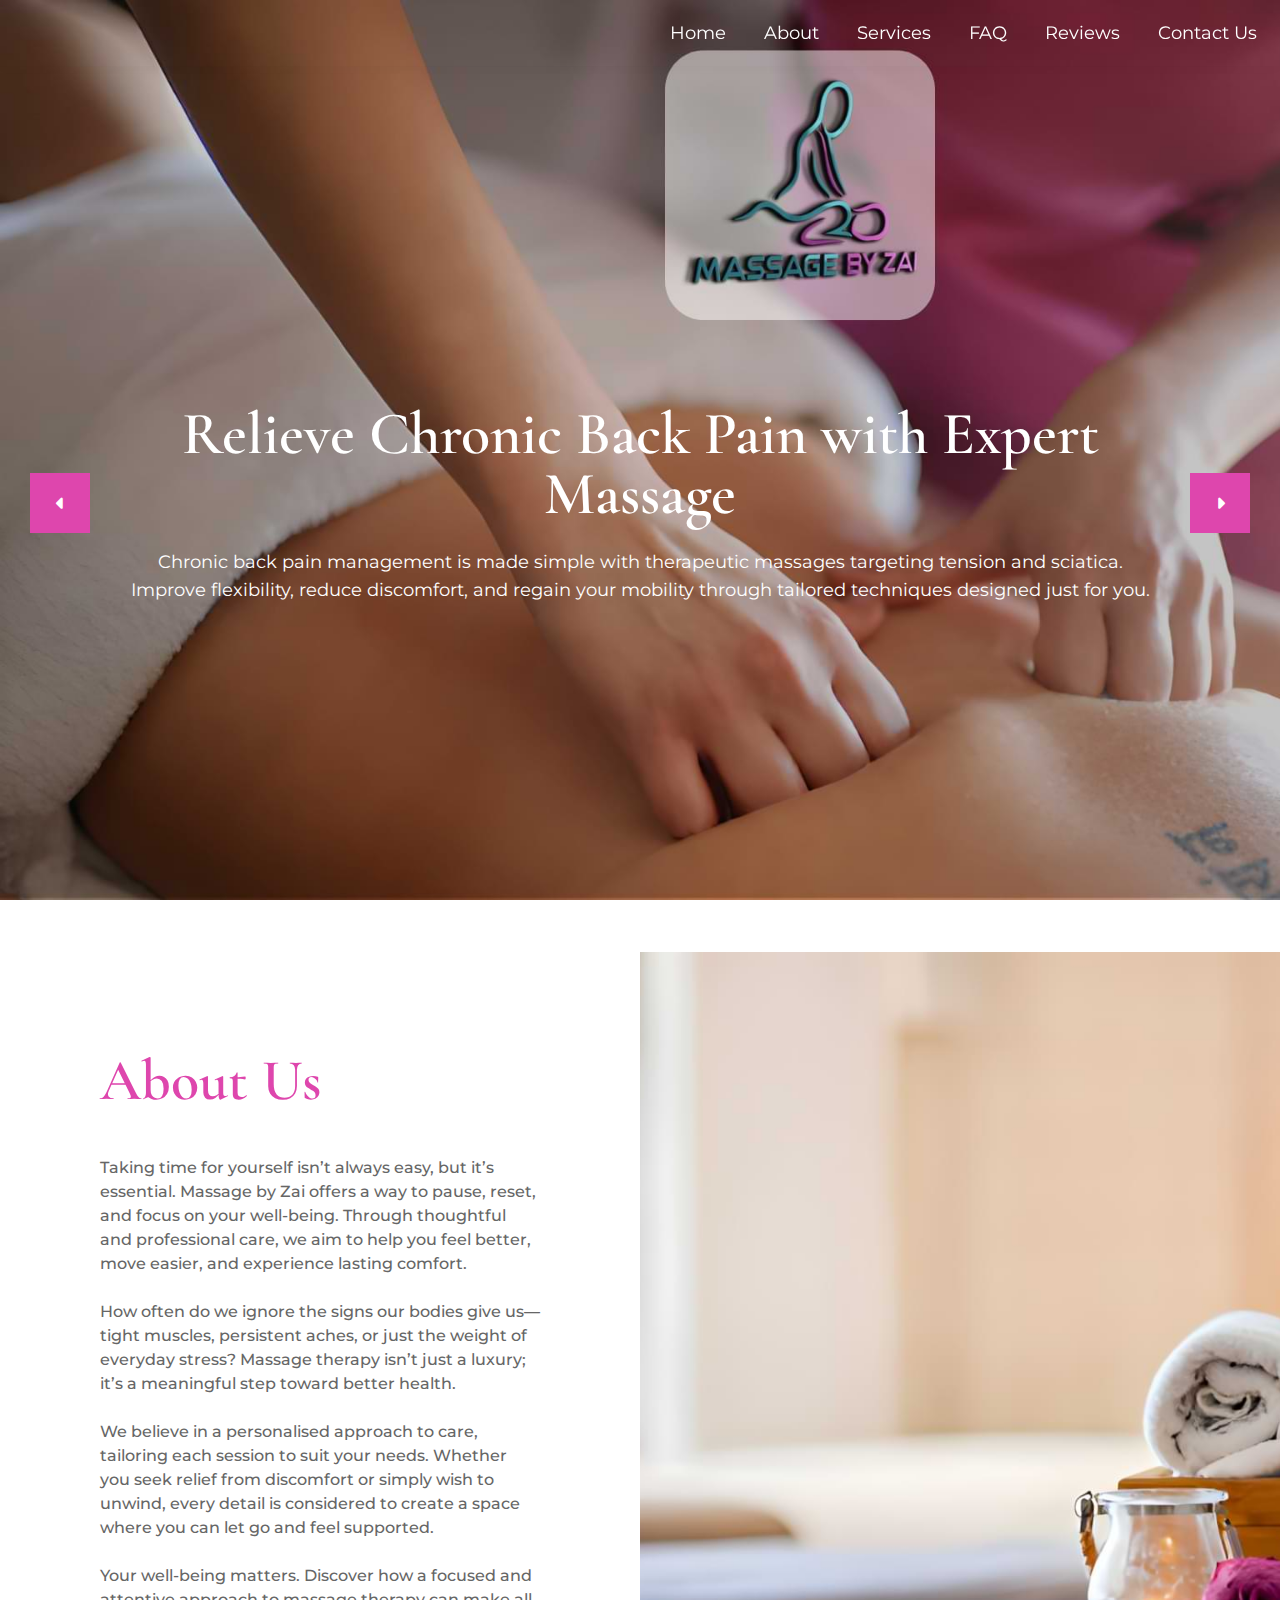
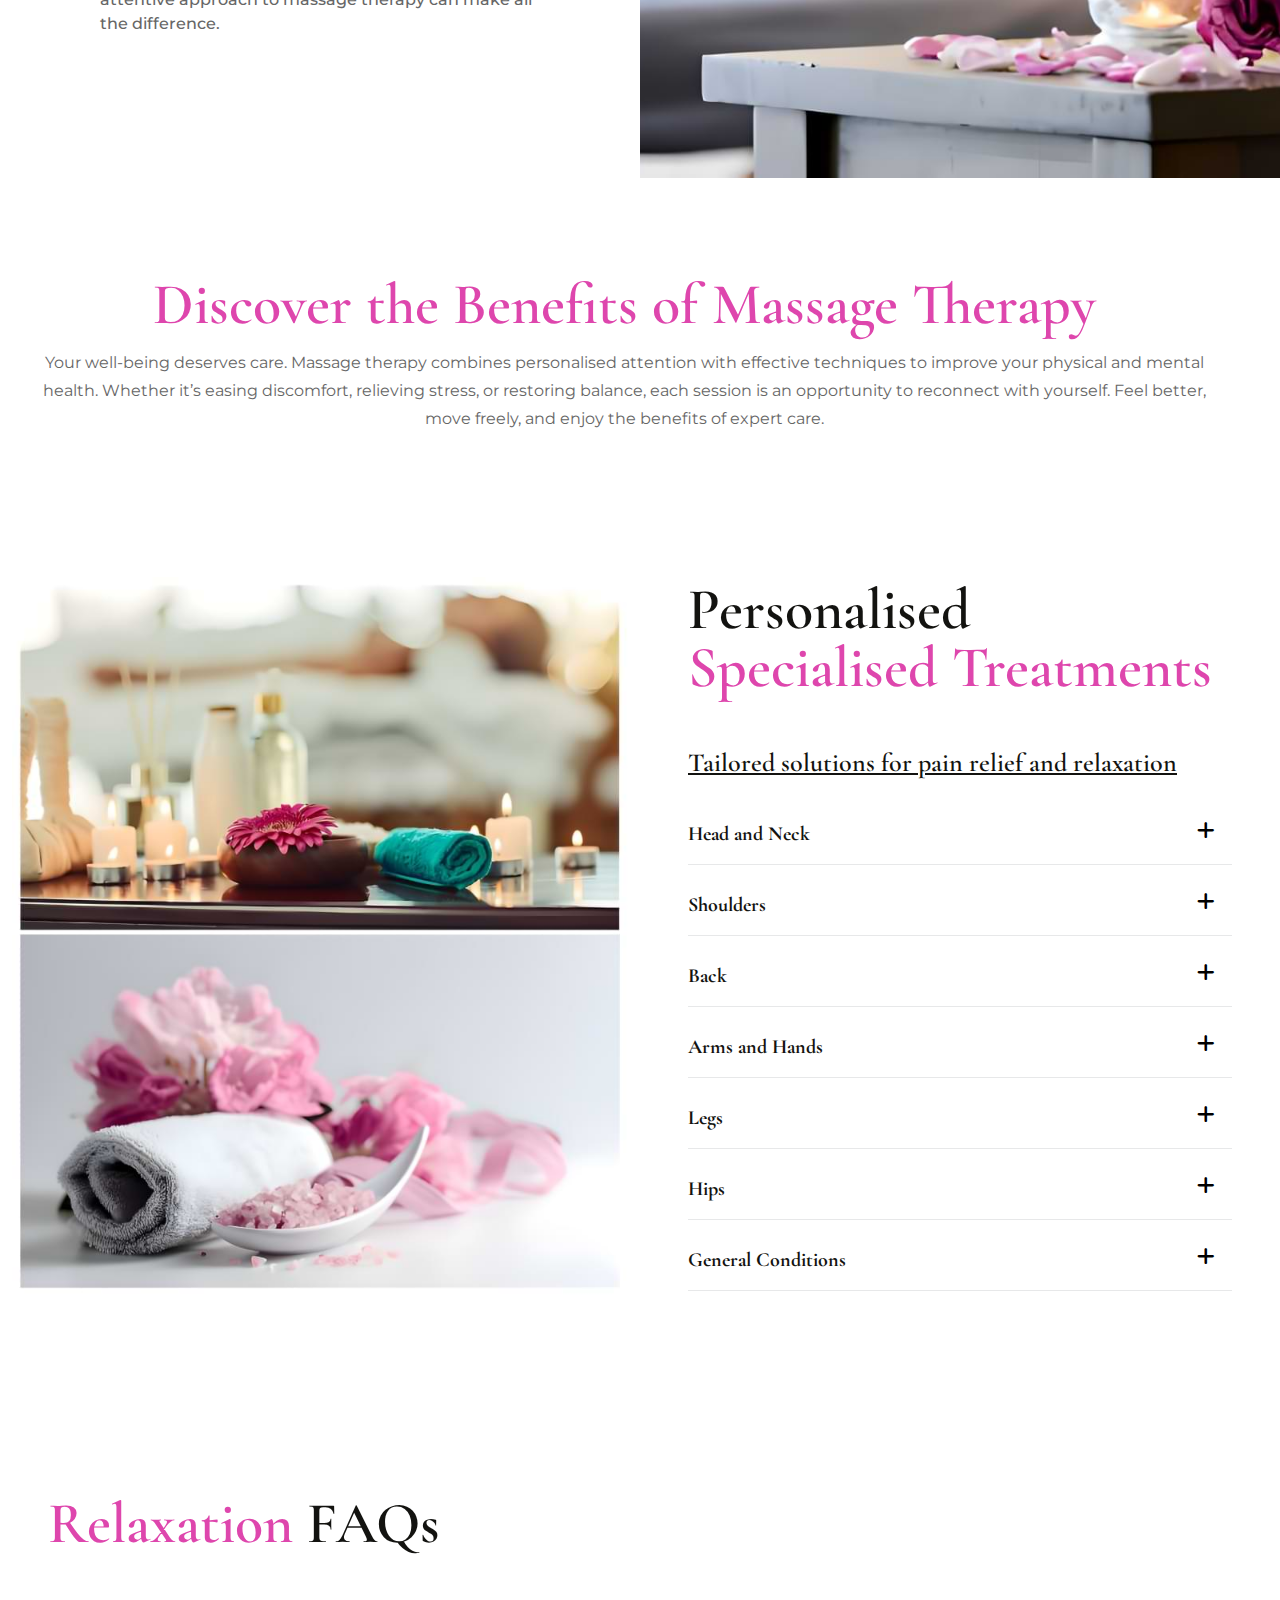
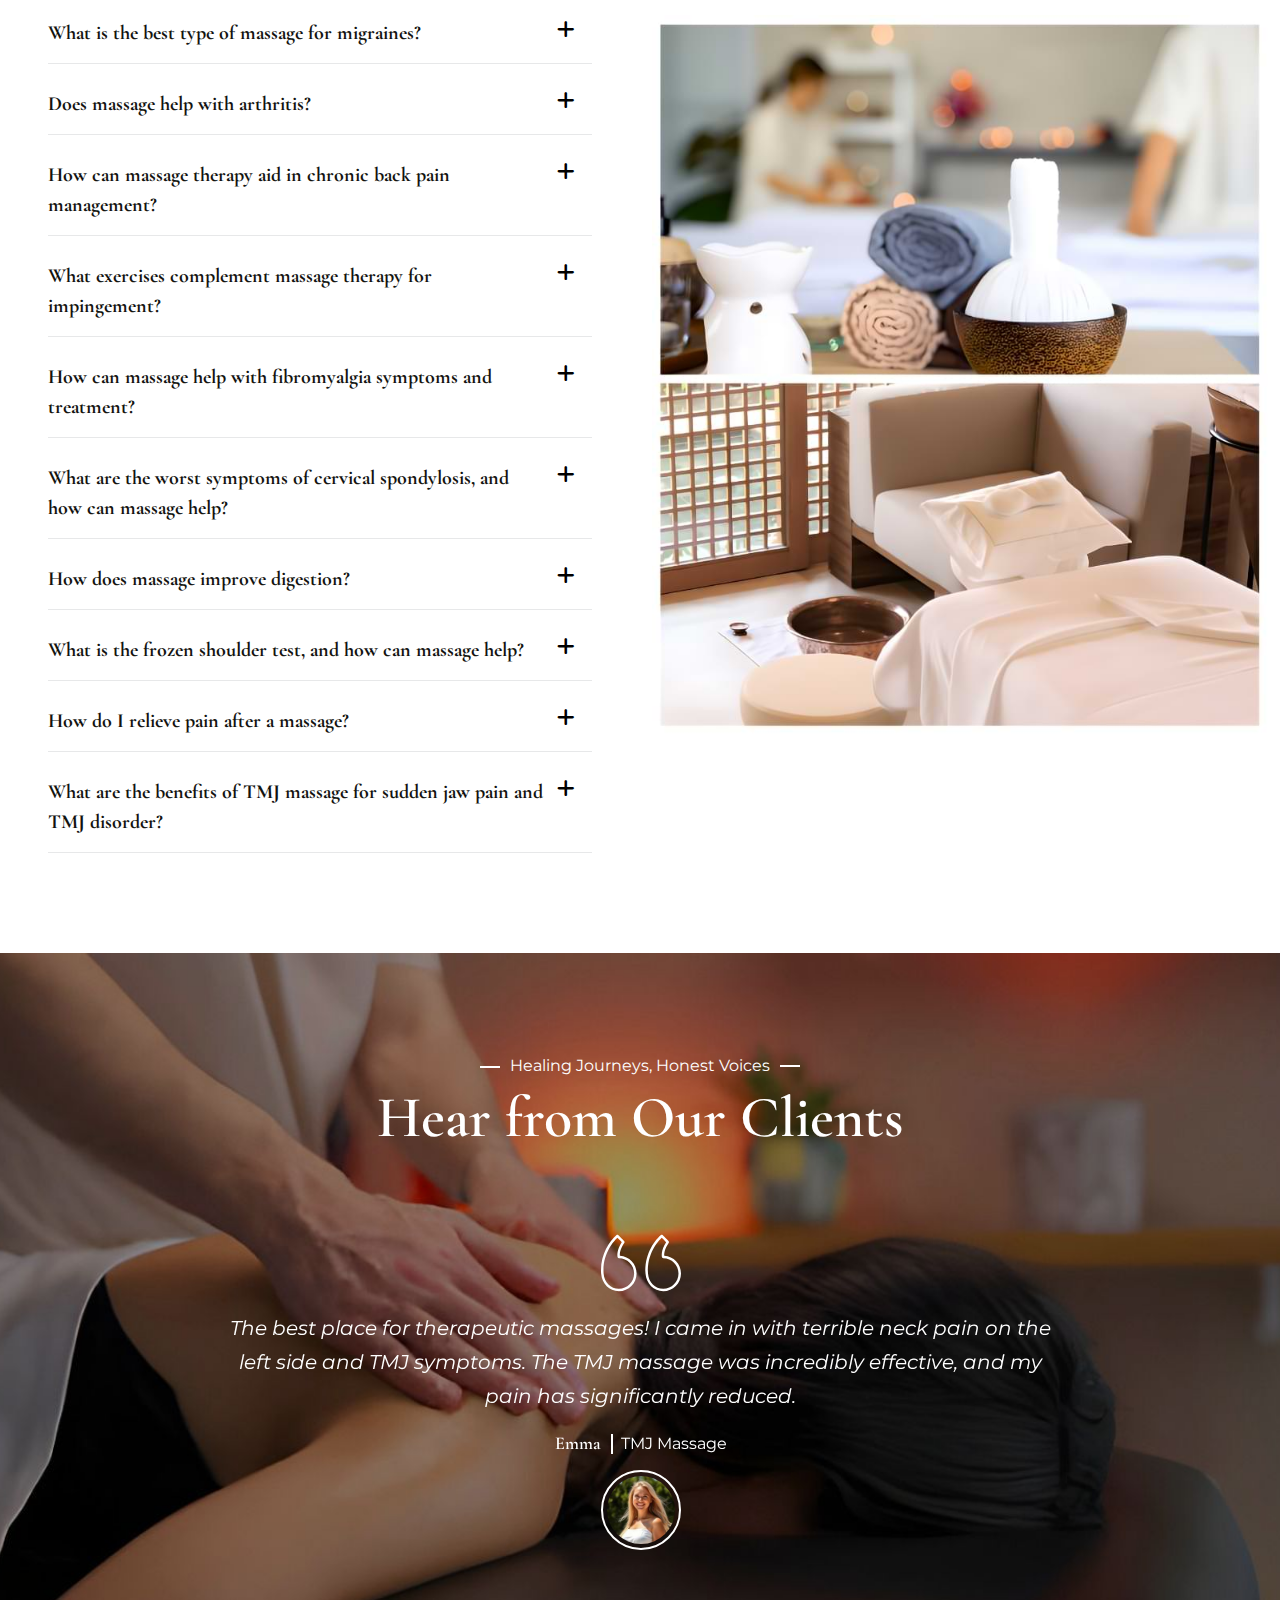
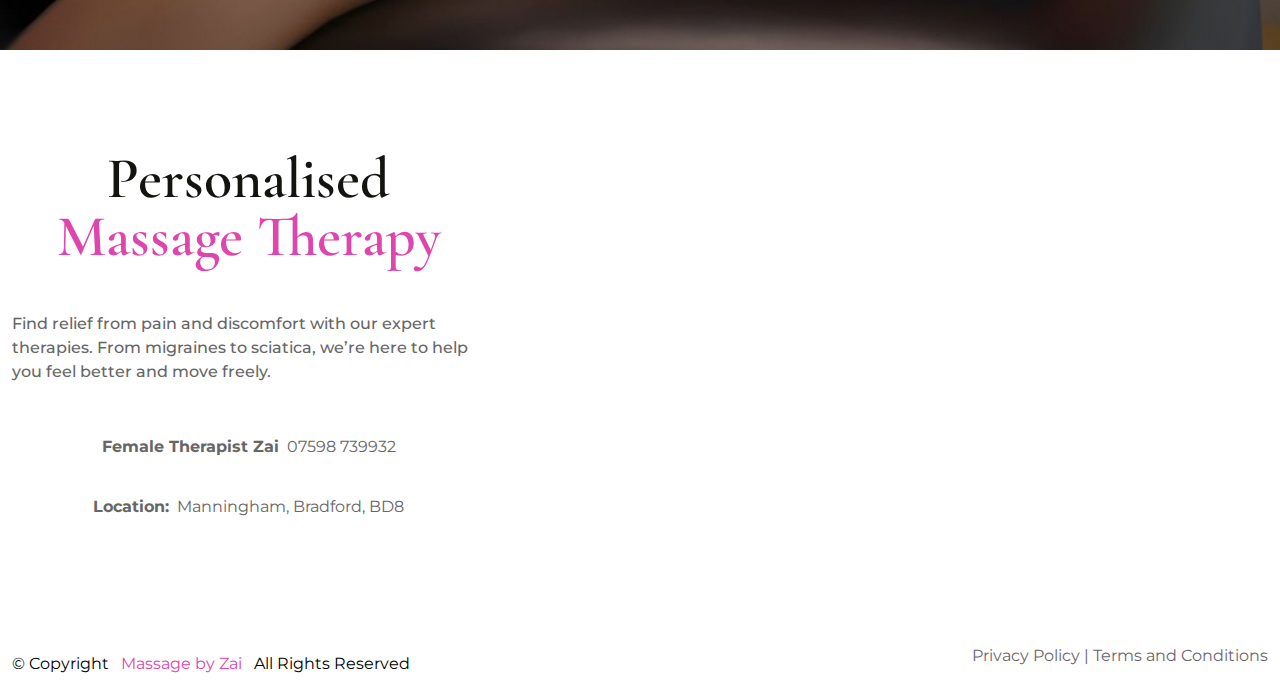
==== commit 83a99449: "Add files via upload" ====
--- a/index.html
+++ b/index.html
@@ -3,11 +3,10 @@
   <head>
     <meta charset="utf-8">
     <meta name="keywords" content="Massage therapy Bradford, Relaxation massage UK, Therapeutic massage services, Pain relief massage, Holistic wellness Bradford, Deep tissue massage Bradford, Stress reduction therapy, Customized massage plans, Expert massage therapists UK, Healing massage techniques">
-    <meta name="description" content="Relax and rejuvenate with Massage by Sal, Bradford’s top-rated therapy center for pain relief, stress reduction, and holistic wellness.">
+    <meta name="description" content="Relax and rejuvenate with Massage by Zai, Bradford’s top-rated therapy center for pain relief, stress reduction, and holistic wellness.">
     <meta name="author" content="therapies-offering-peace.top">
     <meta name="viewport" content="width=device-width, initial-scale=1, shrink-to-fit=no">
-    <meta name="google-site-verification" content="6FmeH1I5DWRaONBGxPv3nkONi3w_o9E1wvIvpkTMMes" />
-    <title>Massage by Sal - Relax Deeply, Heal Completely</title>
+    <title>Massage by Zai - Relax Deeply, Heal Completely</title>
     <!-- Favicon -->
     <link rel="shortcut icon" href="images/favicon.png">
     <!-- Google Font -->
@@ -28,14 +27,29 @@
     <!--=================================
     preloader -->
     <div id="pre-loader">
-      <img src="images/pre-loader/loader-2.gif" alt="Loading Massage by Sal website.">
+      <img src="images/pre-loader/loader-2.gif" alt="Loading Massage by Zai website.">
     </div>
     <!--=================================
     Header -->
     <header class="header header-sticky default">      
       <nav class="navbar navbar-static-top navbar-expand-lg">
         <div class="container-fluid main-header position-relative">
-          <button type="button" class="navbar-toggler" data-bs-toggle="collapse" data-bs-target=".navbar-collapse"><i class="fas fa-align-left"></i></button>
+<button id="lazy-navbar-toggler" type="button" class="navbar-toggler" data-bs-toggle="collapse" data-bs-target=".navbar-collapse">
+  <i class="fas fa-align-left"></i>
+</button>
+
+<script>
+  document.getElementById('lazy-navbar-toggler').addEventListener('click', function () {
+    if (!window.bootstrap) {
+      const script = document.createElement('script');
+      script.src = 'https://cdn.jsdelivr.net/npm/bootstrap@5.3.0/dist/js/bootstrap.bundle.min.js'; // Use appropriate CDN version
+      script.onload = () => {
+        console.log('Bootstrap JS loaded for navbar toggler.');
+      };
+      document.body.appendChild(script);
+    }
+  });
+</script>
           <div class="navbar-collapse collapse justify-content-end justify-content-lg-end">
             <ul class="nav navbar-nav">
 
@@ -69,7 +83,7 @@
   }
 </style>
 
-          <div class="swiper-slide slide-1 align-items-center d-flex" style="background-image: url(images/slider/home-01/Chronic\ Back\ Pain\ \-\ Massage\ by\ Sal.jpg); background-size: cover; height: 100vh;">
+          <div class="swiper-slide slide-1 align-items-center d-flex" style="background-image: url(images/slider/home-01/Chronic\ Back\ Pain\ \-\ Massage\ by\ Zai.jpg); background-size: cover; height: 100vh;">
            <span class="sr-only">Relaxing therapeutic massage session in Bradford, targeting chronic pain and neck pain therapy in a serene environment.</span>
             <div class="swipeinner container">
               <div class="row justify-content-center text-center">
@@ -85,7 +99,7 @@
             </div>
           </div> 
 
-          <div class="swiper-slide slide-2 align-items-center d-flex" style="background-image: url(images/slider/home-01/Relief\ for\ Jaw\ Tension\ \-\ Massage\ by\ Sal.jpg); background-size: cover; height: 100vh;">
+          <div class="swiper-slide slide-2 align-items-center d-flex" style="background-image: url(images/slider/home-01/Relief\ for\ Jaw\ Tension\ \-\ Massage\ by\ Zai.jpg); background-size: cover; height: 100vh;">
            <span class="sr-only">Personalised chronic pain management by a therapist in West Yorkshire, featuring TMJ massage, neck pain therapy, and tailored solutions for herniated disc relief.</span>
             <div class="swipeinner container">
               <div class="row justify-content-center text-center">
@@ -119,14 +133,14 @@
     <section class="products-banner" id="about">
       <div class="container-fluid p-0">
         <div class="row g-0">
-          <div class="col-lg-6 col-md-12 order-lg-2" style="background-image: url(images/bg/About\ Massage\ by\ Sal.jpg); background-position: center; background-size: cover;">
+          <div class="col-lg-6 col-md-12 order-lg-2" style="background-image: url(images/bg/About\ Massage\ by\ Zai.jpg); background-position: center; background-size: cover;">
             <span class="sr-only">Holistic massage therapy setup in West Yorkshire, helping clients manage fibromyalgia symptoms and improve their overall well-being.</span>
           </div>          
           <div class="col-lg-6 col-md-12 features-section order-lg-1">
             <div class="section-title mb-0">
               <h2 class="title" style="color:#DE46AD;">About Us</h2>
 </br>
-              <p class="section-description mb-0 mb-md-3">Taking time for yourself isn’t always easy, but it’s essential. Massage by Sal offers a way to pause, reset, and focus on your well-being. Through thoughtful and professional care, we aim to help you feel better, move easier, and experience lasting comfort.
+              <p class="section-description mb-0 mb-md-3">Taking time for yourself isn’t always easy, but it’s essential. Massage by Zai offers a way to pause, reset, and focus on your well-being. Through thoughtful and professional care, we aim to help you feel better, move easier, and experience lasting comfort.
 <br></br>
 How often do we ignore the signs our bodies give us—tight muscles, persistent aches, or just the weight of everyday stress? Massage therapy isn’t just a luxury; it’s a meaningful step toward better health. </br></br>
 We believe in a personalised approach to care, tailoring each session to suit your needs. Whether you seek relief from discomfort or simply wish to unwind, every detail is considered to create a space where you can let go and feel supported. </br></br>
@@ -146,7 +160,7 @@
             <div class="feature-box feature-box-style-02">
               <div class="feature-content">
                 <h2 style="color:#DE46AD;">Discover the Benefits of Massage Therapy</h2>
-                <span class="sr-only">Massage by Sal in Bradford creating a serene atmosphere for personalised wellness.</span>
+                <span class="sr-only">Massage by Zai in Bradford creating a serene atmosphere for personalised wellness.</span>
                 <p class="mb-4">Your well-being deserves care. Massage therapy combines personalised attention with effective techniques to improve your physical and mental health. Whether it’s easing discomfort, relieving stress, or restoring balance, each session is an opportunity to reconnect with yourself. Feel better, move freely, and enjoy the benefits of expert care.</p>
               </div>
             </div>
@@ -165,7 +179,7 @@
     <div class="row align-items-center">
       <div class="col-md-6">
         <div class="img-01">
-          <img class="img-fluid" src="images/Personalised-Specialised-Treatments-Massage-by-Sal.jpg" alt="Tailored massage treatments in Bradford for conditions such as frozen shoulder, TMJ disorder, and cervical spondylosis." loading="lazy">
+          <img class="img-fluid" src="images/Personalised-Specialised-Treatments-Massage-by-Zai.jpg" alt="Tailored massage treatments in Bradford for conditions such as frozen shoulder, TMJ disorder, and cervical spondylosis." loading="lazy">
         </div>
       </div>
       <div class="col-md-6 pt-5 pt-md-0 px-3 px-xl-5">
@@ -223,7 +237,7 @@
               <div class="card-body">
                 <ul>
 <li><strong>Upper Back Pain</strong>: Release built-up tension and correct posture issues.</li>
-<li><strong>Middle Back Pain</strong>: Relieve strain from overuse or spinal misalignment.</li>
+<li><strong>Middle Back Pain</strong>: Relieve strain from overuse or spinal miZaiignment.</li>
 <li><strong>Lower Back Pain</strong>: Alleviate discomfort and improve flexibility.</li>
 <li><strong>Sciatica</strong>: Ease nerve compression for better mobility and reduced pain.</li>
 <li><strong>Herniated Disc</strong>: Support spinal recovery with gentle, effective techniques.</li>
@@ -318,7 +332,7 @@
     <div class="row align-items-center">
       <div class="col-md-6 order-md-2">
         <div class="img-01">
-          <img class="img-fluid" src="images/FAQs.jpg" alt="Massage by Sal - Professional massage therapy in West Yorkshire, offering specialised head massage, neck pain therapy, and sciatica pain relief." loading="lazy">
+          <img class="img-fluid" src="images/FAQs.jpg" alt="Massage by Zai - Professional massage therapy in West Yorkshire, offering specialised head massage, neck pain therapy, and sciatica pain relief." loading="lazy">
         </div>
       </div>
       <div class="col-md-6 pt-5 pt-md-0 px-3 px-xl-5 order-md-1">
@@ -477,8 +491,8 @@
     <!--=================================
     Testimonial -->
     <section class="bg-primary" id="reviews">
-      <div class="space-ptb" style="background-image: url(./images/testimonial/Reviews-Massage\ by\ Sal.jpg); background-repeat: no-repeat; background-size: cover; background-position: center;">
-       <span class="sr-only">Answers to common questions about massage therapy in Bradford, including fibromyalgia treatment, arthritis relief, and how to relieve pain after a session - Massage by Sal.</span>
+      <div class="space-ptb" style="background-image: url(./images/testimonial/Reviews-Massage\ by\ Zai.jpg); background-repeat: no-repeat; background-size: cover; background-position: center;">
+       <span class="sr-only">Answers to common questions about massage therapy in Bradford, including fibromyalgia treatment, arthritis relief, and how to relieve pain after a session - Massage by Zai.</span>
         <div class="container">
           <div class="row">
             <div class="col-lg-12">
@@ -496,7 +510,7 @@
       <div class="item">
         <div class="testimonial text-center mt-0">
           <div class="testimonial-quote-icon">
-            <img class="img-fluid" src="images/testimonial/quote.svg" alt="Quote icon - Massage by Sal - Bradford">
+            <img class="img-fluid" src="images/testimonial/quote.svg" alt="Quote icon - Massage by Zai - Bradford">
           </div>
           <div class="testimonial-info">
             <div class="testimonial-content">
@@ -509,7 +523,7 @@
               <span style="color: #FFFFFF;">TMJ Massage</span>
             </div>
             <div class="avatar">
-              <img class="img-fluid" src="images/testimonial/1.jpg" alt="Happy client at Massage by Sal sharing their testimonial about TMJ massage in Bradford.">
+              <img class="img-fluid" src="images/testimonial/1.jpg" alt="Happy client at Massage by Zai sharing their testimonial about TMJ massage in Bradford.">
             </div>
           </div>
         </div>
@@ -518,7 +532,7 @@
       <div class="item">
         <div class="testimonial text-center mt-0">
           <div class="testimonial-quote-icon">
-            <img class="img-fluid" src="images/testimonial/quote.svg" alt="Quote icon - Massage by Sal - Bradford">
+            <img class="img-fluid" src="images/testimonial/quote.svg" alt="Quote icon - Massage by Zai - Bradford">
           </div>
           <div class="testimonial-info">
             <div class="testimonial-content">
@@ -531,7 +545,7 @@
               <span style="color: #FFFFFF;">Sciatica Relief</span>
             </div>
             <div class="avatar">
-              <img class="img-fluid" src="images/testimonial/2.jpg" alt="Happy client at Massage by Sal sharing their testimonial about sciatica pain relief in Bradford.">
+              <img class="img-fluid" src="images/testimonial/2.jpg" alt="Happy client at Massage by Zai sharing their testimonial about sciatica pain relief in Bradford.">
             </div>
           </div>
         </div>
@@ -540,7 +554,7 @@
       <div class="item">
         <div class="testimonial text-center mt-0">
           <div class="testimonial-quote-icon">
-            <img class="img-fluid" src="images/testimonial/quote.svg" alt="Quote icon - Massage by Sal - Bradford" >
+            <img class="img-fluid" src="images/testimonial/quote.svg" alt="Quote icon - Massage by Zai - Bradford" >
           </div>
           <div class="testimonial-info">
             <div class="testimonial-content">
@@ -553,7 +567,7 @@
               <span style="color: #FFFFFF;">Fibromyalgia Massage</span>
             </div>
             <div class="avatar">
-              <img class="img-fluid" src="images/testimonial/3.jpg" alt="Happy client at Massage by Sal sharing their testimonial about fibromyalgia massage in Bradford.">
+              <img class="img-fluid" src="images/testimonial/3.jpg" alt="Happy client at Massage by Zai sharing their testimonial about fibromyalgia massage in Bradford.">
             </div>
           </div>
         </div>
@@ -562,7 +576,7 @@
       <div class="item">
         <div class="testimonial text-center mt-0">
           <div class="testimonial-quote-icon">
-            <img class="img-fluid" src="images/testimonial/quote.svg" alt="Quote icon - Massage by Sal - Bradford">
+            <img class="img-fluid" src="images/testimonial/quote.svg" alt="Quote icon - Massage by Zai - Bradford">
           </div>
           <div class="testimonial-info">
             <div class="testimonial-content">
@@ -575,7 +589,7 @@
               <span style="color: #FFFFFF;">Arthritis Relief</span>
             </div>
             <div class="avatar">
-              <img class="img-fluid" src="images/testimonial/4.jpg" alt="Happy client at Massage by Sal sharing their testimonial about arthritis massage in Bradford.">
+              <img class="img-fluid" src="images/testimonial/4.jpg" alt="Happy client at Massage by Zai sharing their testimonial about arthritis massage in Bradford.">
             </div>
           </div>
         </div>
@@ -584,7 +598,7 @@
       <div class="item">
         <div class="testimonial text-center mt-0">
           <div class="testimonial-quote-icon">
-            <img class="img-fluid" src="images/testimonial/quote.svg" alt="Quote icon - Massage by Sal - Bradford">
+            <img class="img-fluid" src="images/testimonial/quote.svg" alt="Quote icon - Massage by Zai - Bradford">
           </div>
           <div class="testimonial-info">
             <div class="testimonial-content">
@@ -597,7 +611,7 @@
               <span style="color: #FFFFFF;">Chronic Pain Therapy</span>
             </div>
             <div class="avatar">
-              <img class="img-fluid" src="images/testimonial/5.jpg" alt="Happy client at Massage by Sal sharing their testimonial about chronic pain therapy in Bradford.">
+              <img class="img-fluid" src="images/testimonial/5.jpg" alt="Happy client at Massage by Zai sharing their testimonial about chronic pain therapy in Bradford.">
             </div>
           </div>
         </div>
@@ -628,43 +642,20 @@
             </div>
             <ul class="list-unstyled">
               <li class="d-flex justify-content-center">
-                <b>Female Therapist Sal</b>
-<label class="form-label ms-2">
-  <a href="tel:07886348441" style="text-decoration: none; color: inherit;">
-<script>((function(l,r){
-var o='',j=0;
-for(;j<r.length;j++){o+=l.charAt(r.charCodeAt(j)-48);}
-document.write(o);
-})("16 03784",
-"356621476770"))</script>
-</a>
-</label>
-              </li>
-    <hr style="width: 5cm; margin: 15px auto; border: 1px solid #6D666F;">
-              <li class="d-flex justify-content-center">
-                <b>Male Therapist Zai</b>
+                <b>Female Therapist Zai</b>
 <label class="form-label ms-2">
   <a href="tel:07598739932" style="text-decoration: none; color: inherit;">
 <script>((function(l,r){
 var o='',j=0;
 for(;j<r.length;j++){o+=l.charAt(r.charCodeAt(j)-48);}
 document.write(o);
-})("2975803 ",
-"523174261160"))</script>
+})("279835 0",
+"715236142240"))</script>
 </a>
 </label>
-
+              </li>
                 </br>
               </li>
-</br></br>
-              <li class="d-flex justify-content-center">
-                <b>Email:</b>
-                <label class="form-label ms-2">
-<script type="text/javascript"><!--/*  */
-for(var zxukbi=["bw","aQ","bA","Yw","ZQ","cg","YQ","aw","Ig","YQ","Lg","NA","ZQ","Ig","bA","aQ","bQ","Zw","PA","YQ","Pg","YQ","QA","PQ","bw","aQ","bA","bQ","cw","dQ","Lg","NA","Og","QA","bQ","YQ","IA","cw","bA","Lw","ZQ","YQ","YQ","cw","bw","YQ","bA","Zg","bQ","dQ","Zw","Pg","NA","YQ","Yw","PA","aw","cg","aQ","NA","YQ","bQ","aQ","aA","cg","dA","cw","NA","YQ","NA"],kskhwf=[14,34,61,37,5,4,48,47,8,1,36,55,51,40,35,44,9,31,0,22,41,68,30,7,64,60,19,65,16,49,62,28,15,56,32,46,2,24,12,67,25,10,43,42,38,33,45,6,39,23,57,69,27,20,63,66,21,26,11,54,59,58,18,3,52,13,50,29,17,53],jibjas=new Array,i=0;i<kskhwf.length;i++)jibjas[kskhwf[i]]=zxukbi[i];for(var i=0;i<jibjas.length;i++)document.write(atob(jibjas[i]+"=="));
-// --></script><noscript>Please enable JavaScript to see the email address (<a href="https://www.email-encoder.com/enablejs/" target="_blank" rel="noopener noreferrer">How-to</a>).</noscript>
-                </label>
-              </li>              
               <li class="d-flex justify-content-center">
                 <b>Location:</b>
                 <label class="form-label ms-2">Manningham, Bradford, BD8</label>
@@ -677,7 +668,7 @@
                 <div class="mt-4">
                   <div class="row">
                     <div class="col-12">
-                      <img src="images/bg/Call-Massage-by-Sal.jpg" alt="Contact Massage by Sal in Bradford to book your session for therapeutic massages, including TMJ massage and chronic pain relief." loading="lazy" class="img-fluid">
+                      <img src="images/bg/Call-Massage-by-Zai.jpg" alt="Contact Massage by Zai in Bradford to book your session for therapeutic massages, including TMJ massage and chronic pain relief." loading="lazy" class="img-fluid">
                     </div>
                   </div>
                 </div>
@@ -699,9 +690,9 @@
           <div class="row align-items-center copyright text-md-start text-center">
             <div class="col-12 col-md-6 ">
 
-<p class="mb-0" style="color: #000000;">&copy; Copyright <span id="copyright">  <a href="index.html"<span style="color: #DE46AD;"> &nbsp;&nbsp;Massage by Sal&nbsp;&nbsp;</span></a> All Rights Reserved</p>
-
-<!--              <p class="mb-0"> &copy; Copyright <span id="copyright"> <script>document.getElementById('copyright').appendChild(document.createTextNode(new Date().getFullYear()))</script></span> <a href="index.html"> Massage by Sal </a> All Rights Reserved</p>   -->
+<p class="mb-0" style="color: #000000;">&copy; Copyright <span id="copyright">  <a href="index.html"<span style="color: #DE46AD;"> &nbsp;&nbsp;Massage by Zai&nbsp;&nbsp;</span></a> All Rights Reserved</p>
+
+<!--              <p class="mb-0"> &copy; Copyright <span id="copyright"> <script>document.getElementById('copyright').appendChild(document.createTextNode(new Date().getFullYear()))</script></span> <a href="index.html"> Massage by Zai </a> All Rights Reserved</p>   -->
             </div>
             <div class="col-12 col-md-6 text-md-end text-center mt-3 mt-md-0">
               <p><a href="privacy-policy.html" <span style="color: #6D666F;">Privacy Policy</span> | <a href="terms-and-conditions.html"<span style="color: #6D666F;">Terms and Conditions</span></a>
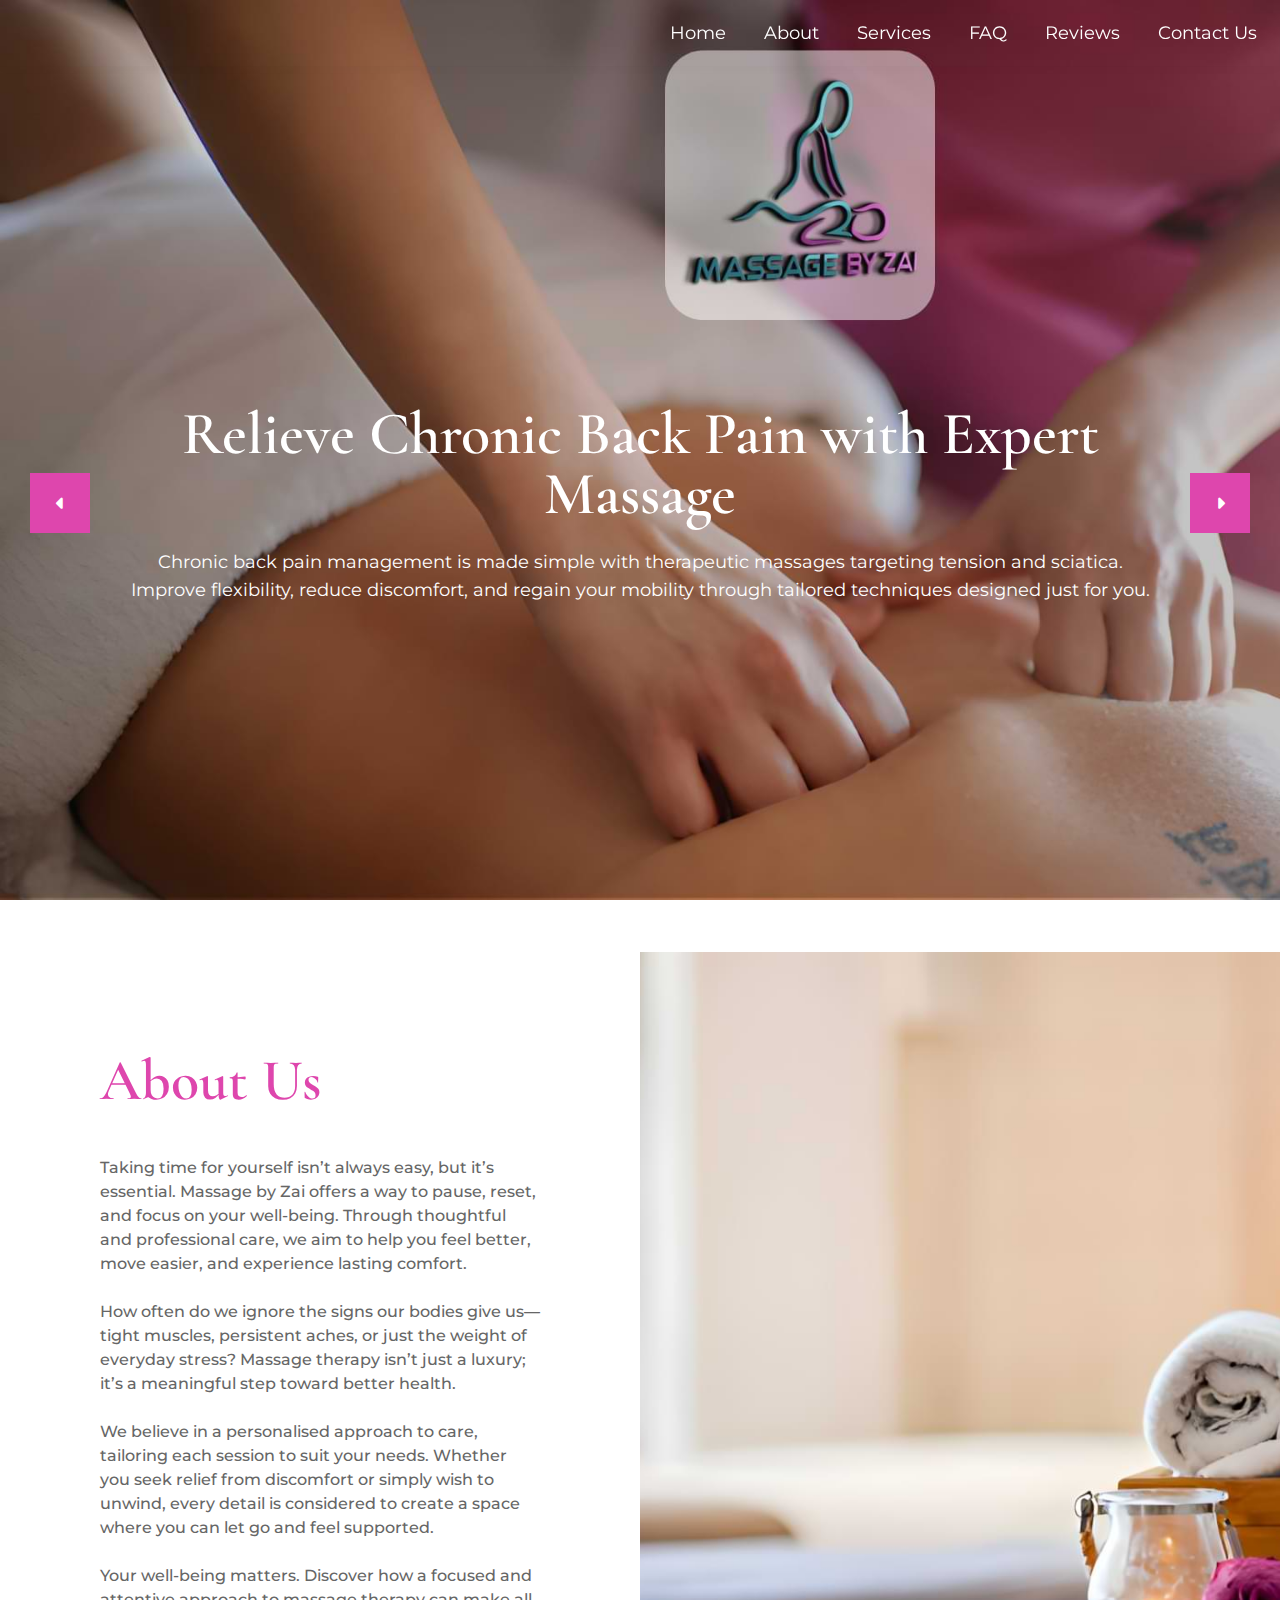
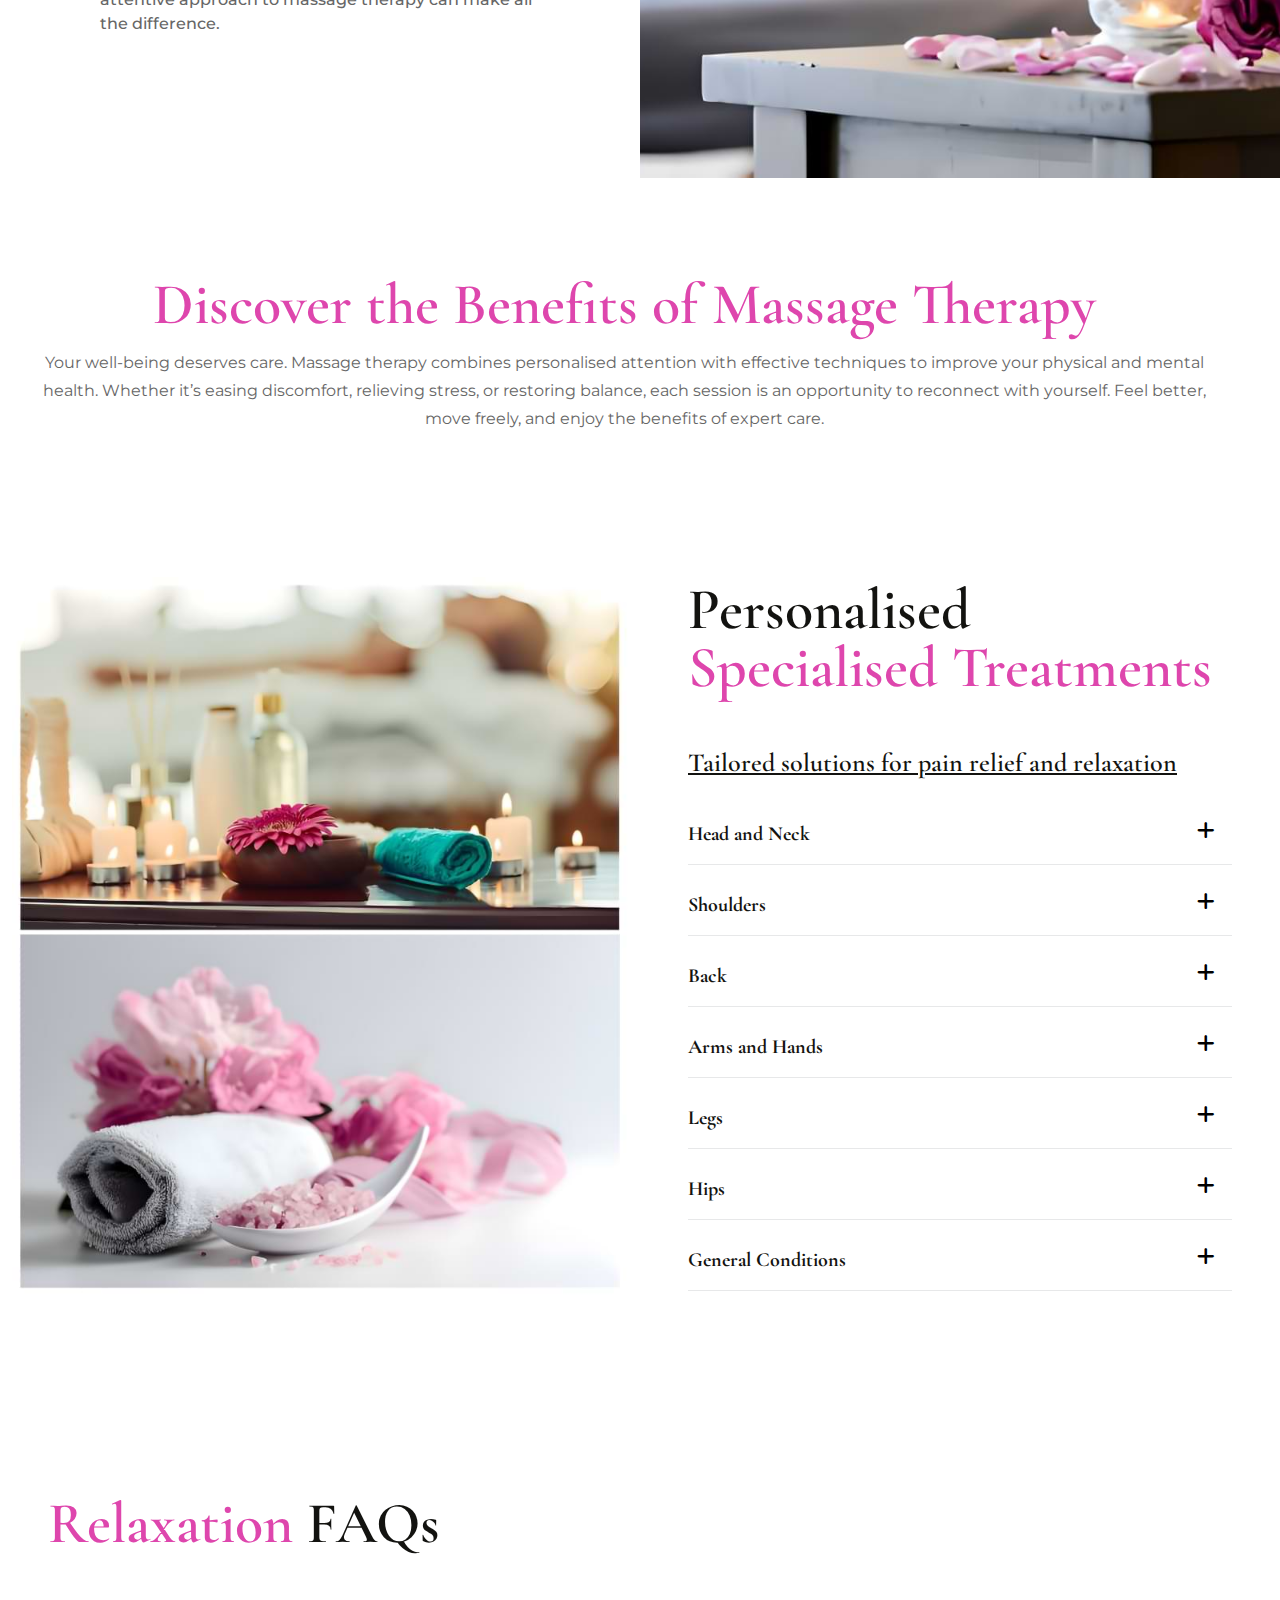
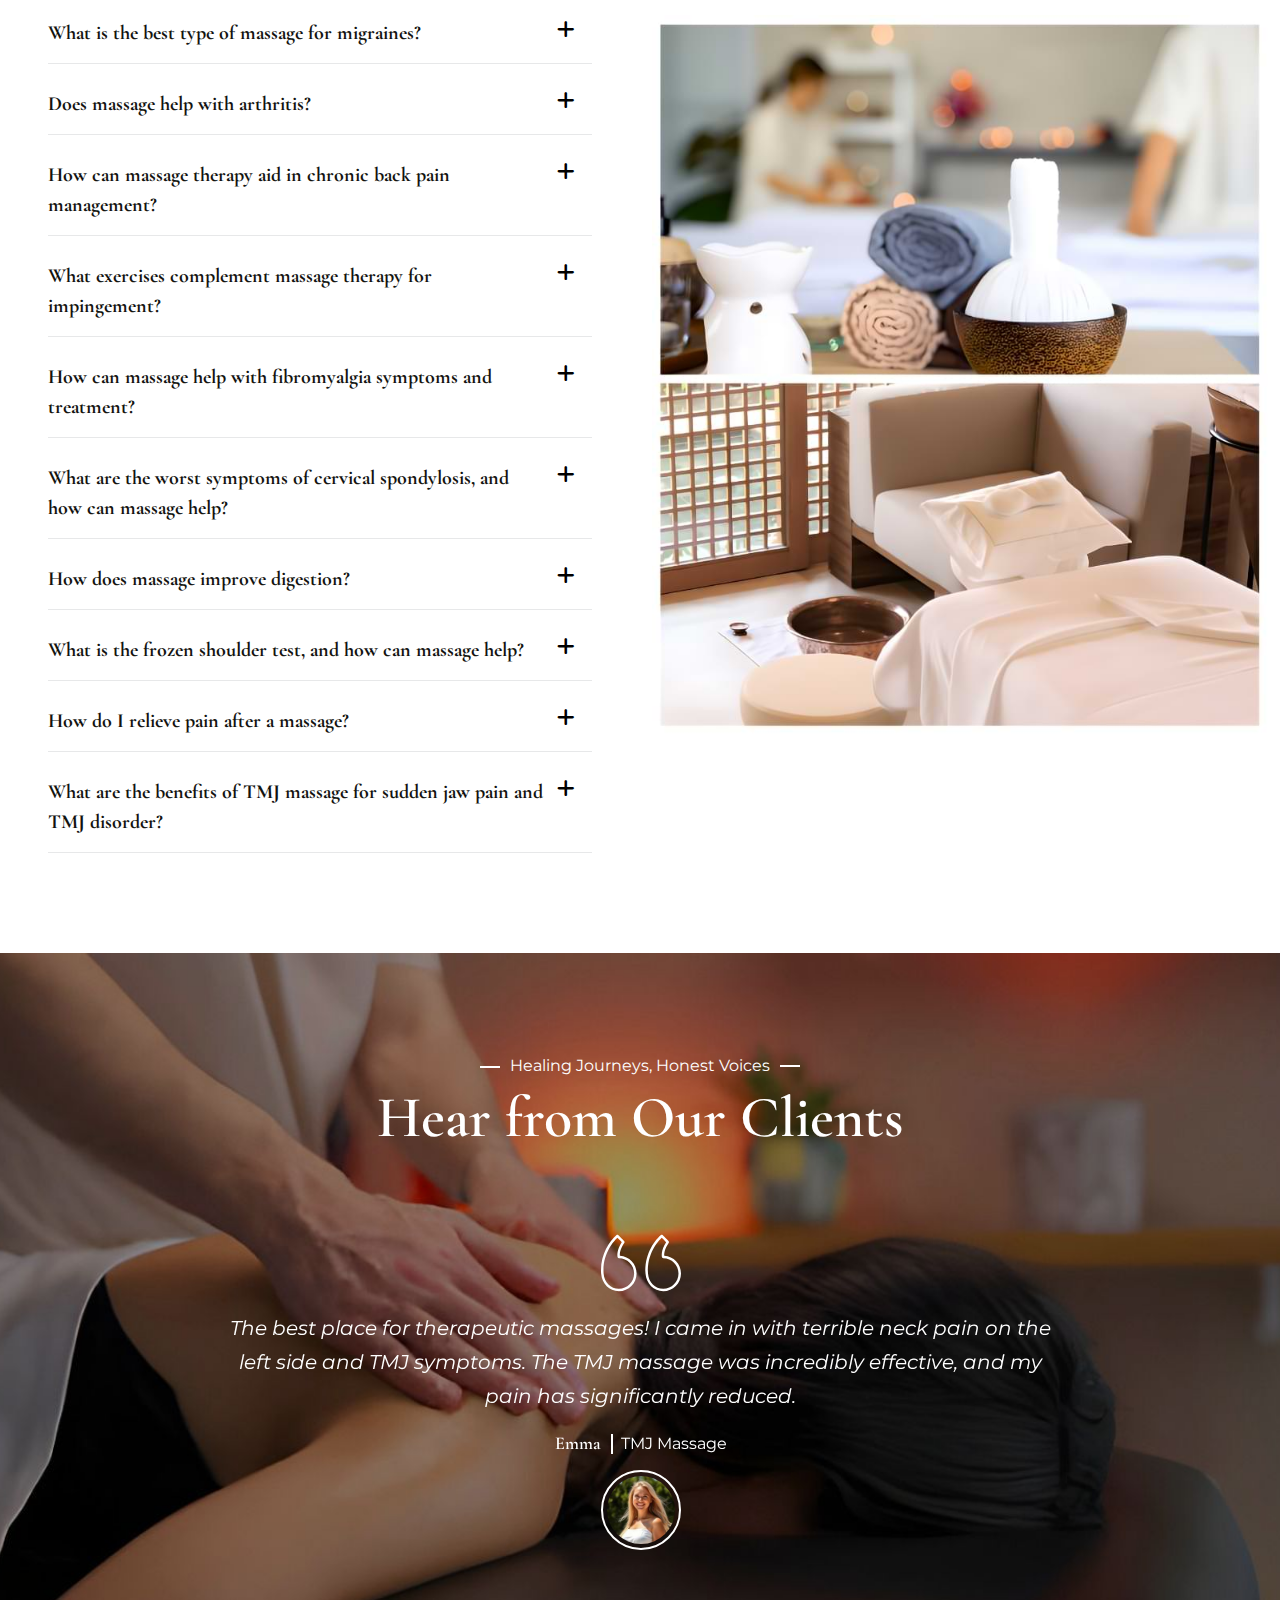
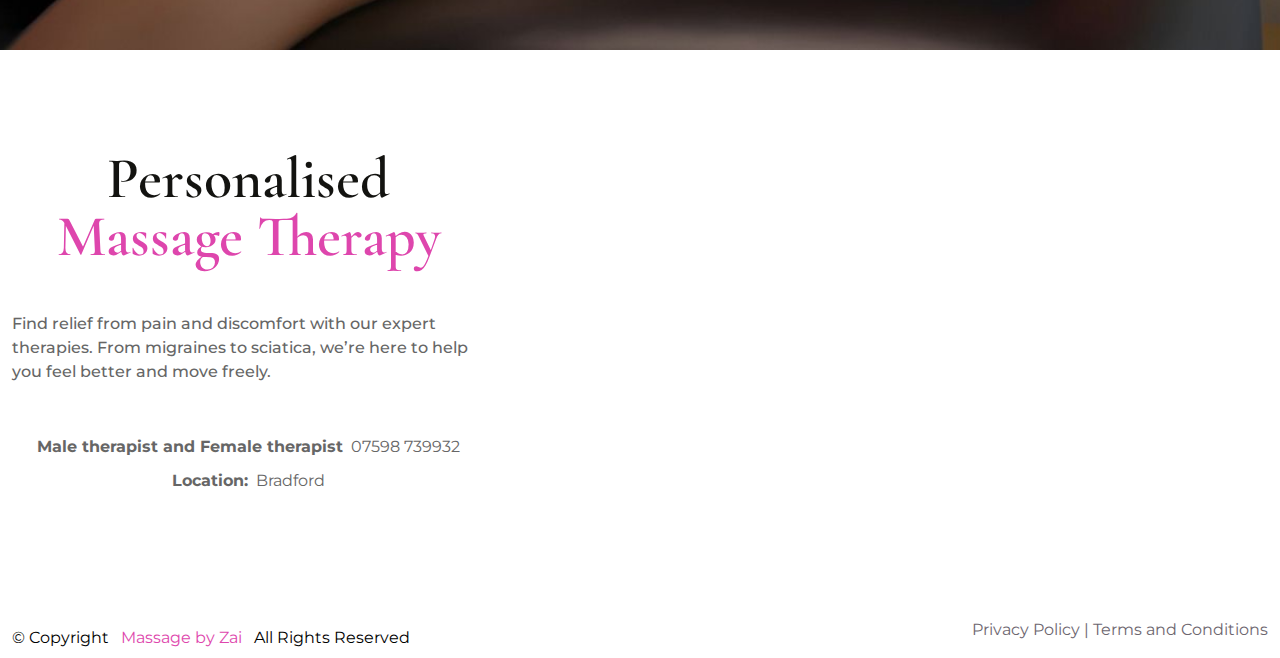
==== commit 0085c1ec: "Add files via upload" ====
--- a/index.html
+++ b/index.html
@@ -241,6 +241,8 @@
 <li><strong>Lower Back Pain</strong>: Alleviate discomfort and improve flexibility.</li>
 <li><strong>Sciatica</strong>: Ease nerve compression for better mobility and reduced pain.</li>
 <li><strong>Herniated Disc</strong>: Support spinal recovery with gentle, effective techniques.</li>
+<li><strong>Swedish Massage</strong>: A gentle, soothing massage to calm the nervous system and relieve tension.</li>
+<li><strong>Hot Stone Massage</strong>: Warm stones are used to melt away tension and relax muscles.</li>
                 </ul>
               </div>
             </div>
@@ -259,6 +261,8 @@
 <li><strong>Tennis Elbow</strong>: Reduce inflammation and restore arm strength.</li>
 <li><strong>Golfer’s Elbow</strong>: Relieve elbow pain and enhance joint functionality.</li>
 <li><strong>Bursitis</strong>: Decrease swelling and increase joint comfort.</li>
+<li><strong>4 Hands Massage</strong>: Two therapists work together to provide synchronised movements.</li>
+<li><strong>Couples Massage</strong>: Share a peaceful, calming experience with your partner.</li>
                 </ul>
               </div>
             </div>
@@ -642,7 +646,7 @@
             </div>
             <ul class="list-unstyled">
               <li class="d-flex justify-content-center">
-                <b>Female Therapist Zai</b>
+                <b>Male therapist and Female therapist</b>
 <label class="form-label ms-2">
   <a href="tel:07598739932" style="text-decoration: none; color: inherit;">
 <script>((function(l,r){
@@ -654,11 +658,11 @@
 </a>
 </label>
               </li>
-                </br>
+              <li class="d-flex justify-content-center">
               </li>
               <li class="d-flex justify-content-center">
                 <b>Location:</b>
-                <label class="form-label ms-2">Manningham, Bradford, BD8</label>
+                <label class="form-label ms-2">Bradford</label>
               </li>
             </ul>
           </div>
